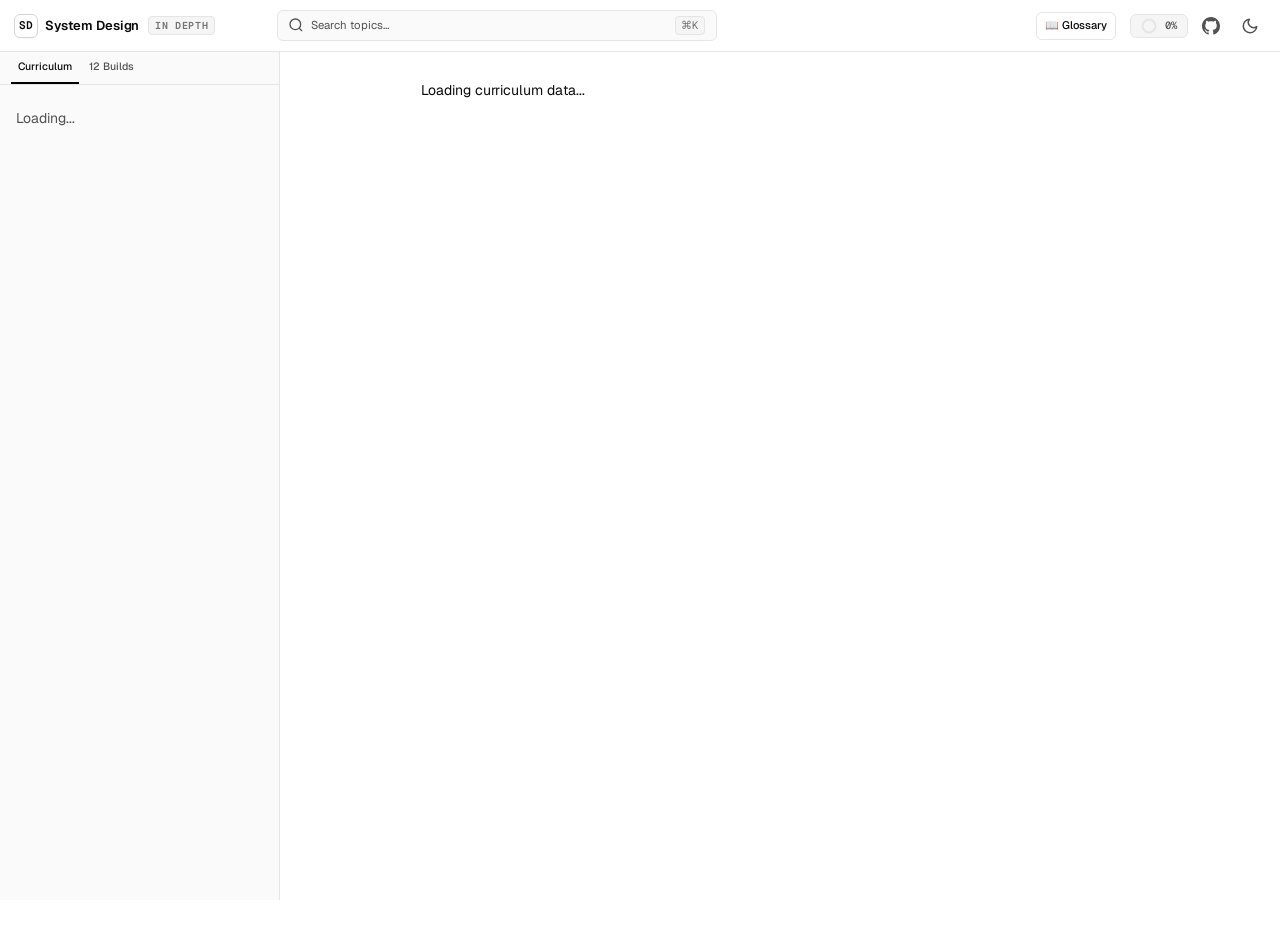
==== index.html @ 167dff1c "Overhaul course content, add inline self-checks, adopt Ved design system Content (all 200 units) - R" ====
<!DOCTYPE html>
<html lang="en" data-theme="dark">
<head>
  <meta charset="UTF-8">
  <base href="/">
  <meta name="viewport" content="width=device-width, initial-scale=1.0, viewport-fit=cover">
  <title>System Design In Depth</title>
  <meta name="description" content="Deep system design curriculum — 18 modules, 200 units, 182 architecture diagrams, 470 hand-picked video explainers, from-scratch algorithm builds for senior engineers.">
  <meta name="color-scheme" content="dark light">
  <meta name="theme-color" content="#000000">
  
  <!-- Open Graph -->
  <meta property="og:type" content="website">
  <meta property="og:title" content="System Design In Depth">
  <meta property="og:description" content="Deep system design curriculum — 18 modules, 200 units, 182 architecture diagrams, 470 hand-picked video explainers, from-scratch algorithm builds for senior engineers.">
  <meta property="og:url" content="https://systemdesign.in">
  
  <!-- Twitter Card -->
  <meta name="twitter:card" content="summary_large_image">
  <meta name="twitter:title" content="System Design In Depth">
  <meta name="twitter:description" content="Deep system design curriculum — 18 modules, 200 units, 182 architecture diagrams, 470 hand-picked video explainers, from-scratch algorithm builds for senior engineers.">
  
  <!-- Canonical -->
  <link rel="canonical" href="https://systemdesign.in">
  
  <link rel="icon" type="image/svg+xml" href="favicon.svg">

  <!-- Fonts -->
  <link rel="preconnect" href="https://fonts.googleapis.com">
  <link rel="preconnect" href="https://fonts.gstatic.com" crossorigin>
  <link href="https://fonts.googleapis.com/css2?family=Geist:wght@400;500;600&family=Geist+Mono:wght@400;500;600&display=swap" rel="stylesheet">

  <!-- Stylesheets -->
  <link rel="stylesheet" href="css/variables.css?v=544d272d9a">
  <link rel="stylesheet" href="css/layout.css?v=d51fb5dfe4">
  <link rel="stylesheet" href="css/components.css?v=e750eeee8c">
  <link rel="stylesheet" href="css/content.css?v=757b22ae99">

  <!-- Google Analytics 4 (GA4) -->
  <script async src="https://www.googletagmanager.com/gtag/js?id=G-SZ26BQZCQ7" id="ga4-gtag-script"></script>
  <script>
    window.GA_MEASUREMENT_ID = 'G-SZ26BQZCQ7';
    window.dataLayer = window.dataLayer || [];
    function gtag(){dataLayer.push(arguments);}
    gtag('js', new Date());
    gtag('config', 'G-SZ26BQZCQ7', {
      send_page_view: false // Handled dynamically on SPA route changes by js/analytics.js
    });
  </script>

  <!-- Theme initialization (prevent FOUC) -->
  <script>
    (() => {
      try {
        const stored = localStorage.getItem('sd-theme');
        const dark = stored ? stored === 'dark' : window.matchMedia('(prefers-color-scheme: dark)').matches;
        document.documentElement.setAttribute('data-theme', dark ? 'dark' : 'light');
        document.querySelector('meta[name="theme-color"]')?.setAttribute('content', dark ? '#000000' : '#ffffff');
      } catch {}
    })();
  </script>
  <script>window.ASSET_VERSION = "cee07da543";</script>
</head>
<body>
  <!-- Skip to content -->
  <a href="#main-content" class="skip-link">Skip to content</a>

  <!-- Top Bar -->
  <header class="topbar" role="banner">
    <button class="topbar__hamburger" aria-label="Toggle sidebar" id="hamburger-btn">
      <svg width="18" height="18" viewBox="0 0 24 24" fill="none" stroke="currentColor" stroke-width="2" stroke-linecap="round"><path d="M3 12h18M3 6h18M3 18h18"/></svg>
    </button>

    <a href="/" class="topbar__brand" data-nav="home">
      <span class="topbar__brand-icon">SD</span>
      <span class="topbar__brand-text">System Design</span>
      <span class="topbar__track-badge">In Depth</span>
    </a>

    <div class="topbar__search">
      <button class="topbar__search-trigger" id="search-trigger" aria-label="Search topics">
        <svg width="16" height="16" viewBox="0 0 24 24" fill="none" stroke="currentColor" stroke-width="2"><circle cx="11" cy="11" r="8"/><path d="m21 21-4.35-4.35"/></svg>
        <span>Search topics…</span>
        <span class="topbar__search-kbd">⌘K</span>
      </button>
    </div>

    <div class="topbar__actions">
      <nav class="topbar__nav" style="display:flex; gap:0.4rem; margin-right:0.5rem;">
        <a href="#/glossary" class="btn btn--sm btn--outline" style="font-size:11px; padding:4px 8px; text-decoration:none; white-space:nowrap;">📖 Glossary</a>
      </nav>

      <div class="topbar__progress-pill" id="progress-pill" title="Overall progress">
        <svg class="topbar__progress-ring" viewBox="0 0 20 20">
          <circle class="track" cx="10" cy="10" r="8"/>
          <circle class="fill" cx="10" cy="10" r="8" stroke-dasharray="50.27" stroke-dashoffset="50.27" id="progress-ring-fill"/>
        </svg>
        <span id="progress-text">0%</span>
      </div>

      <a href="https://github.com/innovatorved/system-design-in-depth" target="_blank" rel="noopener noreferrer" class="topbar__btn topbar__btn--github" id="github-repo-btn" aria-label="GitHub Repository" title="GitHub Repository" data-repo-placement="topbar">
        <svg width="18" height="18" viewBox="0 0 24 24" fill="currentColor"><path d="M12 0C5.37 0 0 5.37 0 12c0 5.31 3.435 9.795 8.205 11.385.6.105.825-.255.825-.57 0-.285-.015-1.23-.015-2.235-3.015.555-3.795-.735-4.035-1.41-.135-.345-.72-1.41-1.23-1.695-.42-.225-1.02-.78-.015-.795.945-.015 1.62.87 1.845 1.23 1.08 1.815 2.805 1.305 3.495.99.105-.78.42-1.305.765-1.605-2.67-.3-5.46-1.335-5.46-5.925 0-1.305.465-2.385 1.23-3.225-.12-.3-.54-1.53.12-3.18 0 0 1.005-.315 3.3 1.23.96-.27 1.98-.405 3-.405s2.04.135 3 .405c2.295-1.56 3.3-1.23 3.3-1.23.66 1.65.24 2.88.12 3.18.765.84 1.23 1.905 1.23 3.225 0 4.605-2.805 5.625-5.475 5.925.435.375.81 1.095.81 2.22 0 1.605-.015 2.895-.015 3.3 0 .315.225.69.825.57A12.02 12.02 0 0024 12c0-6.63-5.37-12-12-12z"/></svg>
      </a>

      <button class="topbar__btn" id="theme-toggle" aria-label="Toggle theme" title="Toggle dark/light mode">
        <svg width="18" height="18" viewBox="0 0 24 24" fill="none" stroke="currentColor" stroke-width="2" stroke-linecap="round" stroke-linejoin="round" class="icon-sun"><circle cx="12" cy="12" r="5"/><path d="M12 1v2M12 21v2M4.22 4.22l1.42 1.42M18.36 18.36l1.42 1.42M1 12h2M21 12h2M4.22 19.78l1.42-1.42M18.36 5.64l1.42-1.42"/></svg>
        <svg width="18" height="18" viewBox="0 0 24 24" fill="none" stroke="currentColor" stroke-width="2" stroke-linecap="round" stroke-linejoin="round" class="icon-moon" style="display:none"><path d="M21 12.79A9 9 0 1 1 11.21 3 7 7 0 0 0 21 12.79z"/></svg>
      </button>
    </div>
  </header>

  <!-- Sidebar -->
  <aside class="sidebar" id="sidebar" role="navigation" aria-label="Course navigation">
    <nav class="sidebar__tabs" role="tablist">
      <button class="sidebar__tab active" data-tab="curriculum" role="tab" aria-selected="true">Curriculum</button>
      <button class="sidebar__tab" data-tab="builds" role="tab" aria-selected="false">12 Builds</button>
    </nav>
    <div class="sidebar__content" id="sidebar-content"></div>
  </aside>

  <!-- Sidebar overlay (mobile) -->
  <div class="sidebar-overlay" id="sidebar-overlay"></div>

  <!-- Main Content -->
  <main class="main" id="main-content" role="main">
    <div class="main__content" id="reader"></div>
  </main>

  <!-- Search Modal -->
  <div class="search-modal" id="search-modal" role="dialog" aria-label="Search topics" aria-modal="true">
    <div class="search-modal__backdrop" id="search-backdrop"></div>
    <div class="search-modal__dialog">
      <div class="search-modal__input-wrap">
        <svg width="18" height="18" viewBox="0 0 24 24" fill="none" stroke="currentColor" stroke-width="2"><circle cx="11" cy="11" r="8"/><path d="m21 21-4.35-4.35"/></svg>
        <input class="search-modal__input" id="search-input" type="text" placeholder="Search 200 topics…" autocomplete="off" spellcheck="false">
      </div>
      <div class="search-modal__results" id="search-results"></div>
      <div class="search-modal__footer">
        <span><kbd>↑</kbd><kbd>↓</kbd> Navigate</span>
        <span><kbd>↵</kbd> Open</span>
        <span><kbd>Esc</kbd> Close</span>
      </div>
    </div>
  </div>

  <!-- Diagram Lightbox Modal -->
  <div class="diagram-lightbox" id="diagram-lightbox" role="dialog" aria-label="Architecture diagram viewer" aria-modal="true">
    <div class="diagram-lightbox__backdrop" id="diagram-lightbox-backdrop"></div>
    <div class="diagram-lightbox__dialog">
      <div class="diagram-lightbox__header">
        <div class="diagram-lightbox__title">
          <svg width="16" height="16" viewBox="0 0 24 24" fill="none" stroke="currentColor" stroke-width="2">
            <rect x="3" y="3" width="18" height="18" rx="2"/>
            <path d="M3 9h18M9 21V9"/>
          </svg>
          <span>Architecture Diagram</span>
        </div>
        <div class="diagram-lightbox__actions">
          <button class="diagram-lightbox__btn" id="diagram-zoom-out" title="Zoom Out" aria-label="Zoom out">
            <svg width="15" height="15" viewBox="0 0 24 24" fill="none" stroke="currentColor" stroke-width="2"><line x1="5" y1="12" x2="19" y2="12"/></svg>
          </button>
          <button class="diagram-lightbox__btn diagram-lightbox__btn--text" id="diagram-zoom-reset" title="Reset Zoom" aria-label="Reset zoom">
            <span id="diagram-zoom-level">100%</span>
          </button>
          <button class="diagram-lightbox__btn" id="diagram-zoom-in" title="Zoom In" aria-label="Zoom in">
            <svg width="15" height="15" viewBox="0 0 24 24" fill="none" stroke="currentColor" stroke-width="2"><line x1="12" y1="5" x2="12" y2="19"/><line x1="5" y1="12" x2="19" y2="12"/></svg>
          </button>
          <div class="diagram-lightbox__divider"></div>
          <button class="diagram-lightbox__btn diagram-lightbox__close" id="diagram-lightbox-close" title="Close (Esc)" aria-label="Close dialog">
            <svg width="16" height="16" viewBox="0 0 24 24" fill="none" stroke="currentColor" stroke-width="2"><line x1="18" y1="6" x2="6" y2="18"/><line x1="6" y1="6" x2="18" y2="18"/></svg>
          </button>
        </div>
      </div>
      <div class="diagram-lightbox__body" id="diagram-lightbox-body">
        <div class="diagram-lightbox__stage" id="diagram-lightbox-stage"></div>
      </div>
      <div class="diagram-lightbox__footer">
        <span>Click and drag to pan • Scroll to zoom • Press <kbd>Esc</kbd> to close</span>
      </div>
    </div>
  </div>

  <!-- Data Scripts -->
  <script defer src="data/curriculum.js?v=8807658cab"></script>
  <script defer src="data/implementations_code.js?v=a933588e1e"></script>
  <script defer src="data/projects.js?v=b2922fbc7b"></script>
  <script defer src="data/glossary.js?v=a336daabdb"></script>
  <script defer src="data/content/m01-foundations.js?v=61ad2f4191"></script>
  <script defer src="data/content/m02-apis-protocols.js?v=8ce8b7cfca"></script>
  <script defer src="data/content/m03-data-modeling-sql.js?v=1a2cae9e6b"></script>
  <script defer src="data/content/m04-nosql-partitioning.js?v=2dec170ef5"></script>
  <script defer src="data/content/m05-caching.js?v=091f5198c9"></script>
  <script defer src="data/content/m06-distributed-coord.js?v=cf7d9dbabf"></script>
  <script defer src="data/content/m07-storage-engines.js?v=e43a846052"></script>
  <script defer src="data/content/m08-async-streams.js?v=a2f1e014f1"></script>
  <script defer src="data/content/m09-search-retrieval.js?v=f9b1898389"></script>
  <script defer src="data/content/m10-analytics-sketches.js?v=c870973fdc"></script>
  <script defer src="data/content/m11-realtime-social.js?v=e87c177924"></script>
  <script defer src="data/content/m12-geo-matching.js?v=b468335126"></script>
  <script defer src="data/content/m13-media-cdn.js?v=ac87ceb492"></script>
  <script defer src="data/content/m14-reliability-ops.js?v=7b029fe954"></script>
  <script defer src="data/content/m15-service-designs.js?v=2d2ae83544"></script>
  <script defer src="data/content/m16-product-designs.js?v=d8b386b063"></script>
  <script defer src="data/content/m17-media-ops-designs.js?v=a3650de433"></script>
  <script defer src="data/content/m18-case-studies.js?v=0f6a54aec2"></script>

  <!-- App Scripts -->
  <script defer src="js/analytics.js?v=8f59da3454"></script>
  <script defer src="js/progress.js?v=72ff0ecc07"></script>
  <script defer src="js/search.js?v=e9ecdfcd60"></script>
  <script defer src="js/exercises.js?v=ad524429c3"></script>
  <script defer src="js/simulators.js?v=a2c92c0855"></script>
  <script defer src="js/simulators-extra.js?v=a75f70acff"></script>
  <script defer src="js/simulators-advanced.js?v=3f59fb03a7"></script>
  <script defer src="js/simulators-distributed.js?v=30d663cc4e"></script>
  <script defer src="js/renderer.js?v=880fd0ffc6"></script>
  
  <script defer src="data/questions/q01-foundations.js?v=81794753c2"></script>
  <script defer src="data/questions/q02-apis-protocols.js?v=3ae8293a0e"></script>
  <script defer src="data/questions/q03-data-modeling-sql.js?v=850e097b30"></script>
  <script defer src="data/questions/q04-nosql-partitioning.js?v=41bb27dacb"></script>
  <script defer src="data/questions/q05-caching.js?v=38cf2cc929"></script>
  <script defer src="data/questions/q06-distributed-coord.js?v=7e99e2bc80"></script>
  <script defer src="data/questions/q07-storage-engines.js?v=de2480bd0b"></script>
  <script defer src="data/questions/q08-async-streams.js?v=a17fcbf5db"></script>
  <script defer src="data/questions/q09-search-retrieval.js?v=8188f1b270"></script>
  <script defer src="data/questions/q10-analytics-sketches.js?v=fe4b7da996"></script>
  <script defer src="data/questions/q11-realtime-social.js?v=b7cc16595b"></script>
  <script defer src="data/questions/q12-geo-matching.js?v=564a085047"></script>
  <script defer src="data/questions/q13-media-cdn.js?v=514d931e44"></script>
  <script defer src="data/questions/q14-reliability-ops.js?v=a69a9ddabc"></script>
  <script defer src="data/questions/q15-service-designs.js?v=7028361a3a"></script>
  <script defer src="data/questions/q16-product-designs.js?v=31779cc0d8"></script>
  <script defer src="data/questions/q17-media-ops-designs.js?v=d3721b1ab1"></script>
  <script defer src="data/questions/q18-case-studies.js?v=3c6df68044"></script>
  <script defer src="js/quiz.js?v=1132a29a50"></script>
  
  <script defer src="js/app.js?v=42eb644f75"></script>

  <!-- Mermaid (lazy-loaded) -->
  <script>
    // Load mermaid only when needed
    window.loadMermaid = function() {
      if (window.mermaid) return Promise.resolve();
      if (window._mermaidPromise) return window._mermaidPromise;
      window._mermaidPromise = new Promise((resolve, reject) => {
        const s = document.createElement('script');
        s.src = 'https://cdn.jsdelivr.net/npm/mermaid@10/dist/mermaid.min.js';
        s.onload = () => {
          const isDark = document.documentElement.getAttribute('data-theme') === 'dark';
          mermaid.initialize({
            startOnLoad: false,
            securityLevel: 'loose',
            theme: 'base', // base honours themeVariables; 'default'/'dark' override them
            themeVariables: {
              darkMode: isDark,
              background: isDark ? '#0a0a0a' : '#ffffff',
              primaryColor: isDark ? '#171717' : '#fafafa',
              primaryTextColor: isDark ? '#ffffff' : '#0a0a0a',
              primaryBorderColor: isDark ? '#404040' : '#d4d4d4',
              lineColor: isDark ? '#737373' : '#a1a1a1',
              secondaryColor: isDark ? '#0a0a0a' : '#f5f5f5',
              tertiaryColor: isDark ? '#262626' : '#e5e5e5',
          mainBkg: isDark ? '#171717' : '#fafafa',
          nodeBorder: isDark ? '#404040' : '#d4d4d4',
          clusterBkg: isDark ? '#0a0a0a' : '#ffffff',
          clusterBorder: isDark ? '#262626' : '#e5e5e5',
          textColor: isDark ? '#e5e5e5' : '#262626',
          edgeLabelBackground: isDark ? '#0a0a0a' : '#ffffff',
          actorBkg: isDark ? '#171717' : '#fafafa',
          actorBorder: isDark ? '#404040' : '#d4d4d4',
          actorTextColor: isDark ? '#ffffff' : '#0a0a0a',
          signalColor: isDark ? '#a1a1a1' : '#525252',
          signalTextColor: isDark ? '#e5e5e5' : '#262626',
          noteBkgColor: isDark ? '#262626' : '#f5f5f5',
          noteBorderColor: isDark ? '#404040' : '#d4d4d4',
          noteTextColor: isDark ? '#e5e5e5' : '#262626',
              fontFamily: '"Geist", -apple-system, sans-serif',
              fontSize: '13px'
            }
          });
          resolve();
        };
        s.onerror = (e) => {
          window._mermaidPromise = null;
          reject(e);
        };
        document.head.appendChild(s);
      });
      return window._mermaidPromise;
    };
  </script>
</body>
</html>
---- css/variables.css ----
/* ═══════════════════════════════════════════════════════════════
   Design Tokens — Ved Gupta design system (Geist, monochrome neutrals)
   ═══════════════════════════════════════════════════════════════ */

:root {
  /* ── Typography ──────────────────────────────────────────── */
  --font-sans: "Geist", "Geist Sans", -apple-system, BlinkMacSystemFont, "Segoe UI", Roboto, "Helvetica Neue", Arial, sans-serif;
  --font-mono: "Geist Mono", ui-monospace, SFMono-Regular, "Roboto Mono", Menlo, Monaco, monospace;
  --font-heading: var(--font-sans);

  /* Font weights */
  --weight-normal: 400;
  --weight-medium: 500;
  --weight-semibold: 600;
  --weight-bold: 600; /* design system tops out at semibold */

  /* Font sizes */
  --text-xs: 0.75rem;    /* 12px */
  --text-sm: 0.8125rem;  /* 13px */
  --text-base: 0.875rem; /* 14px */
  --text-md: 0.9375rem;  /* 15px */
  --text-lg: 1.125rem;   /* 18px */
  --text-xl: 1.25rem;    /* 20px */
  --text-2xl: 1.5rem;    /* 24px */
  --text-3xl: 1.875rem;  /* 30px */
  --text-4xl: 2.25rem;   /* 36px */

  /* Line heights */
  --leading-tight: 1.2;
  --leading-snug: 1.35;
  --leading-normal: 1.5;
  --leading-relaxed: 1.65;

  /* Letter spacing */
  --tracking-tighter: -0.05em; /* headings: matches vedgupta.in (-1.2px @ 24px) */
  --tracking-tight: -0.025em;
  --tracking-normal: 0;
  --tracking-wide: 0.025em;
  --tracking-wider: 0.05em;

  /* ── Spacing ─────────────────────────────────────────────── */
  --space-1: 0.25rem;   /* 4px */
  --space-2: 0.5rem;    /* 8px */
  --space-3: 0.75rem;   /* 12px */
  --space-4: 1rem;      /* 16px */
  --space-5: 1.25rem;   /* 20px */
  --space-6: 1.5rem;    /* 24px */
  --space-8: 2rem;      /* 32px */
  --space-10: 2.5rem;   /* 40px */
  --space-12: 3rem;     /* 48px */
  --space-16: 4rem;     /* 64px */
  --space-20: 5rem;     /* 80px */

  /* ── Border Radius ───────────────────────────────────────── */
  --r-sm: 4px;
  --r-md: 6px;
  --r-lg: 8px;
  --r-xl: 12px;
  --r-2xl: 16px;
  --r-full: 999px;

  /* ── Layout ──────────────────────────────────────────────── */
  --topbar-h: 52px;
  --sidebar-w: 280px;
  --content-max: 760px;
  --reading-max: 680px;

  /* ── Transitions ─────────────────────────────────────────── */
  --dur-fast: 120ms;
  --dur-normal: 200ms;
  --dur-slow: 350ms;
  --ease-out: cubic-bezier(0, 0, 0.2, 1);
  --ease-in-out: cubic-bezier(0.4, 0, 0.2, 1);

  /* ── Shadows ─────────────────────────────────────────────── */
  --shadow-sm: 0 1px 2px rgba(0, 0, 0, 0.05);
  --shadow-md: 0 4px 12px rgba(0, 0, 0, 0.08);
  --shadow-lg: 0 8px 24px rgba(0, 0, 0, 0.12);
  --shadow-xl: 0 16px 48px rgba(0, 0, 0, 0.16);

  /* ── Z-Index Scale ───────────────────────────────────────── */
  --z-sidebar: 20;
  --z-topbar: 30;
  --z-dropdown: 40;
  --z-modal: 50;
  --z-toast: 60;
}

/* ── Dark Theme (Default) ──────────────────────────────────── */
/* Ved Gupta design system (vedgupta.in · sso.vedgupta.in · resume.vedgupta.in):
   monochrome neutral palette, pure-black canvas, white primary. */
[data-theme="dark"], :root {
  --bg: #000000;
  --bg-alt: #0a0a0a;
  --surface: #0a0a0a;
  --surface-hover: #171717;
  --surface-active: #262626;
  --sidebar-bg: #0a0a0a;
  --topbar-bg: rgba(0, 0, 0, 0.88);
  --topbar-glass: rgba(0, 0, 0, 0.8);
  --panel-glass: rgba(10, 10, 10, 0.96);

  /* Borders & Dividers */
  --border: #262626;
  --border-strong: #404040;
  --border-focus: #525252;
  --divider: #171717;

  /* Typography Palette */
  --fg: #ffffff;
  --fg-prose: #e5e5e5;
  --fg-muted: #a1a1a1;
  --fg-faint: #737373;
  --fg-inv: #000000;

  /* Primary (monochrome: white on black) */
  --accent: #ffffff;
  --accent-hover: #e5e5e5;
  --accent-muted: rgba(255, 255, 255, 0.08);
  --accent-border: rgba(255, 255, 255, 0.22);
  --accent-fg: #000000;
  --link: #54a2ff;
  --selection: #47a3f3;

  /* Status Colors (design-system chart palette) */
  --success: #05df72;
  --success-muted: rgba(5, 223, 114, 0.12);
  --warning: #ffd236;
  --warning-muted: rgba(255, 210, 54, 0.12);
  --error: #fb2c36;
  --error-muted: rgba(251, 44, 54, 0.12);
  --info: #54a2ff;
  --info-muted: rgba(84, 162, 255, 0.12);

  /* Interactive Elements */
  --chip-bg: #171717;
  --chip-border: #262626;
  --chip-fg: #a1a1a1;
  --hover-bg: #171717;
  --active-bg: #262626;
  --selected-bg: rgba(255, 255, 255, 0.06);
  --bg-card: #0a0a0a;
  --bg-hover: #171717;
  --border-subtle: #171717;

  /* Code & Syntax */
  --code-bg: #0a0a0a;
  --code-border: #262626;
  --code-fg: #f5f5f5;
  --code-inline-bg: rgba(110, 118, 129, 0.4);
  --code-inline-fg: #f47067;

  /* Callouts */
  --callout-bg: #0a0a0a;
  --callout-border: #262626;
  --callout-note: #54a2ff;
  --callout-tip: #05df72;
  --callout-warn: #ffd236;
  --callout-danger: #fb2c36;

  /* Progress */
  --progress-track: #262626;
  --progress-fill: #ffffff;

  /* Flat, hairline elevation */
  --shadow-sm: 0 0 0 1px rgba(255, 255, 255, 0.04);
  --shadow-md: 0 2px 8px rgba(0, 0, 0, 0.6), 0 0 0 1px rgba(255, 255, 255, 0.05);
  --shadow-lg: 0 8px 24px rgba(0, 0, 0, 0.7), 0 0 0 1px rgba(255, 255, 255, 0.06);
  --shadow-card: none;
  --shadow-card-hover: 0 0 0 1px rgba(255, 255, 255, 0.08);

  color-scheme: dark;
}

/* ── Light Theme ───────────────────────────────────────────── */
[data-theme="light"] {
  --bg: #ffffff;
  --bg-alt: #fafafa;
  --surface: #ffffff;
  --surface-hover: #f5f5f5;
  --surface-active: #e5e5e5;
  --sidebar-bg: #fafafa;
  --topbar-bg: rgba(255, 255, 255, 0.9);
  --topbar-glass: rgba(255, 255, 255, 0.85);
  --panel-glass: rgba(255, 255, 255, 0.97);

  --border: #e5e5e5;
  --border-strong: #d4d4d4;
  --border-focus: #a1a1a1;
  --border-subtle: #f5f5f5;
  --divider: #f5f5f5;

  --fg: #0a0a0a;
  --fg-prose: #262626;
  --fg-muted: #525252;
  --fg-faint: #737373;
  --fg-inv: #ffffff;

  --accent: #000000;
  --accent-hover: #262626;
  --accent-muted: rgba(0, 0, 0, 0.05);
  --accent-border: rgba(0, 0, 0, 0.2);
  --accent-fg: #ffffff;
  --link: #1447e6;
  --selection: #47a3f3;

  --success: #008138;
  --success-muted: rgba(0, 129, 56, 0.1);
  --warning: #b75000;
  --warning-muted: rgba(183, 80, 0, 0.1);
  --error: #e40014;
  --error-muted: rgba(228, 0, 20, 0.08);
  --info: #1447e6;
  --info-muted: rgba(20, 71, 230, 0.08);

  --chip-bg: #f5f5f5;
  --chip-border: #e5e5e5;
  --chip-fg: #404040;
  --hover-bg: #f5f5f5;
  --active-bg: #e5e5e5;
  --selected-bg: rgba(0, 0, 0, 0.04);
  --bg-card: #ffffff;
  --bg-hover: #f5f5f5;

  --code-bg: #fafafa;
  --code-border: #e5e5e5;
  --code-fg: #0a0a0a;
  --code-inline-bg: rgba(175, 184, 193, 0.2);
  --code-inline-fg: #c9463d;

  --callout-bg: #fafafa;
  --callout-border: #e5e5e5;
  --callout-note: #1447e6;
  --callout-tip: #008138;
  --callout-warn: #b75000;
  --callout-danger: #e40014;

  --progress-track: #e5e5e5;
  --progress-fill: #000000;

  --shadow-sm: 0 1px 2px rgba(0, 0, 0, 0.04);
  --shadow-md: 0 4px 12px rgba(0, 0, 0, 0.06);
  --shadow-lg: 0 8px 24px rgba(0, 0, 0, 0.08);
  --shadow-card: none;
  --shadow-card-hover: 0 0 0 1px rgba(0, 0, 0, 0.06);

  color-scheme: light;
}

::selection {
  background-color: var(--selection);
  color: #fefefe;
}

/* ── Legacy aliases ───────────────────────────────────────────
   Simulators and exercises were written against an older token set
   (css/style.css, which index.html does not load). Map those names onto
   the current tokens so they pick up borders, colours and both themes. */
:root, [data-theme="dark"], [data-theme="light"] {
  --border-color: var(--border);
  --text: var(--fg);
  --text-color: var(--fg);
  --text-muted: var(--fg-muted);
  --bg-body: var(--bg);
  --bg-surface: var(--surface);
  --bg-card-alt: var(--surface-hover);
  --bg-input: var(--bg-alt);
  --danger: var(--error);
  /* data-viz highlight: the design system's chart blue, so white labels stay readable */
  --accent-color: var(--info);
}
---- css/layout.css ----
/* ═══════════════════════════════════════════════════════════════
   Layout — App Shell, Sidebar, Topbar, Content Grid
   ═══════════════════════════════════════════════════════════════ */

/* ── Reset & Base ──────────────────────────────────────────── */
*, *::before, *::after {
  box-sizing: border-box;
  margin: 0;
  padding: 0;
}

html {
  scroll-behavior: smooth;
  font-size: 14px;
  -webkit-text-size-adjust: 100%;
  tab-size: 4;
}

body {
  font-family: var(--font-sans);
  background: var(--bg);
  color: var(--fg);
  line-height: var(--leading-normal);
  -webkit-font-smoothing: antialiased;
  text-rendering: optimizeLegibility;
  min-height: 100vh;
  overflow-x: hidden;
}

a { color: inherit; text-decoration: none; }
img, svg, video { display: block; max-width: 100%; height: auto; }
button { font: inherit; color: inherit; background: none; border: none; cursor: pointer; }
ul, ol { list-style: none; }

/* Scrollbar */
::-webkit-scrollbar { width: 5px; height: 5px; }
::-webkit-scrollbar-track { background: transparent; }
::-webkit-scrollbar-thumb { background: var(--border-strong); border-radius: var(--r-full); }
::-webkit-scrollbar-thumb:hover { background: var(--fg-faint); }

/* ── App Shell ─────────────────────────────────────────────── */
.app {
  display: flex;
  min-height: 100vh;
}

/* ── Top Bar ───────────────────────────────────────────────── */
.topbar {
  position: fixed;
  top: 0;
  left: 0;
  right: 0;
  height: var(--topbar-h);
  background: var(--topbar-glass);
  backdrop-filter: blur(16px);
  -webkit-backdrop-filter: blur(16px);
  border-bottom: 1px solid var(--border);
  display: flex;
  align-items: center;
  padding: 0 var(--space-4);
  z-index: var(--z-topbar);
  gap: var(--space-3);
}

.topbar__hamburger {
  display: none;
  width: 32px;
  height: 32px;
  border-radius: var(--r-md);
  color: var(--fg-muted);
  transition: all var(--dur-fast) var(--ease-out);
}

.topbar__hamburger:hover {
  background: var(--hover-bg);
  color: var(--fg);
}

@media (max-width: 900px) {
  .topbar__hamburger {
    display: grid;
    place-items: center;
  }
}

.topbar__brand {
  display: flex;
  align-items: center;
  gap: var(--space-2);
  font-weight: var(--weight-bold);
  font-size: var(--text-base);
  letter-spacing: var(--tracking-tight);
  color: var(--fg);
  flex-shrink: 0;
  min-width: calc(var(--sidebar-w) - var(--space-8));
  user-select: none;
}

.topbar__brand-icon {
  width: 24px;
  height: 24px;
  background: var(--surface);
  border: 1px solid var(--border-strong);
  border-radius: var(--r-md);
  display: grid;
  place-items: center;
  color: var(--fg);
  font-size: 11px;
  font-family: var(--font-mono);
  font-weight: var(--weight-bold);
  box-shadow: var(--shadow-sm);
}

.topbar__brand-text {
  font-size: 13px;
  font-weight: 600;
  letter-spacing: -0.01em;
  color: var(--fg);
}

.topbar__track-badge {
  font-family: var(--font-mono);
  font-size: 10px;
  font-weight: var(--weight-semibold);
  letter-spacing: 0.06em;
  text-transform: uppercase;
  color: var(--fg-faint);
  background: var(--chip-bg);
  border: 1px solid var(--border);
  border-radius: var(--r-sm);
  padding: 1px 6px;
  margin-left: 2px;
}

.topbar__search {
  flex: 1;
  max-width: 440px;
}

.topbar__search-trigger {
  display: flex;
  align-items: center;
  gap: var(--space-2);
  background: var(--bg-alt);
  border: 1px solid var(--border);
  border-radius: var(--r-md);
  padding: 5px var(--space-3);
  color: var(--fg-muted);
  font-size: var(--text-sm);
  width: 100%;
  cursor: pointer;
  transition: all var(--dur-fast) var(--ease-out);
}

.topbar__search-trigger:hover {
  background: var(--surface);
  border-color: var(--border-strong);
  color: var(--fg);
}

.topbar__search-kbd {
  margin-left: auto;
  font-family: var(--font-mono);
  font-size: 11px;
  color: var(--fg-faint);
  background: var(--chip-bg);
  border: 1px solid var(--border);
  border-radius: var(--r-sm);
  padding: 1px 5px;
  line-height: 1.4;
}

.topbar__actions {
  display: flex;
  align-items: center;
  gap: var(--space-2);
  margin-left: auto;
}

.topbar__btn {
  display: grid;
  place-items: center;
  width: 32px;
  height: 32px;
  border-radius: var(--r-md);
  color: var(--fg-muted);
  border: 1px solid transparent;
  transition: all var(--dur-fast) var(--ease-out);
}

.topbar__btn:hover {
  background: var(--hover-bg);
  border-color: var(--border);
  color: var(--fg);
}

.topbar__projects-btn {
  display: inline-flex;
  align-items: center;
  gap: 4px;
  height: 28px;
  padding: 0 10px;
  font-size: 12px;
  font-weight: var(--weight-medium);
  color: var(--fg);
  background: var(--surface);
  border: 1px solid var(--border);
  border-radius: var(--r-md);
  text-decoration: none;
  transition: all var(--dur-fast) var(--ease-out);
  white-space: nowrap;
}

.topbar__projects-btn:hover {
  background: var(--surface-hover);
  border-color: var(--accent);
  color: var(--accent);
}

.topbar__progress-pill {
  display: flex;
  align-items: center;
  gap: 8px;
  background: var(--chip-bg);
  border: 1px solid var(--border);
  border-radius: var(--r-md);
  padding: 3px 10px;
  font-size: var(--text-xs);
  font-family: var(--font-mono);
  color: var(--fg-muted);
  font-weight: var(--weight-medium);
}

.topbar__progress-ring {
  width: 16px;
  height: 16px;
}

.topbar__progress-ring circle {
  fill: none;
  stroke-width: 2.5;
}

.topbar__progress-ring .track { stroke: var(--progress-track); }
.topbar__progress-ring .fill {
  stroke: var(--success);
  stroke-linecap: round;
  transition: stroke-dashoffset var(--dur-slow) var(--ease-out);
  transform: rotate(-90deg);
  transform-origin: center;
}

/* ── Sidebar ───────────────────────────────────────────────── */
.sidebar {
  position: fixed;
  top: var(--topbar-h);
  left: 0;
  bottom: 0;
  width: var(--sidebar-w);
  background: var(--sidebar-bg);
  border-right: 1px solid var(--border);
  display: flex;
  flex-direction: column;
  z-index: var(--z-sidebar);
  overflow: hidden;
  transition: transform var(--dur-normal) var(--ease-out);
}

.sidebar__tabs {
  display: flex;
  gap: var(--space-1);
  border-bottom: 1px solid var(--border);
  padding: 0 var(--space-3);
  flex-shrink: 0;
}

.sidebar__tab {
  padding: var(--space-2) var(--space-2);
  font-size: var(--text-xs);
  font-weight: var(--weight-medium);
  color: var(--fg-muted);
  border-bottom: 2px solid transparent;
  transition: all var(--dur-fast) var(--ease-out);
  white-space: nowrap;
}

.sidebar__tab:hover { color: var(--fg); }

.sidebar__tab.active {
  color: var(--fg);
  border-bottom-color: var(--accent);
}

.sidebar__content {
  flex: 1;
  overflow-y: auto;
  padding: var(--space-2) 0;
}

/* Module Groups */
.module-group {
  padding: var(--space-1) 0;
}

.module-group__header {
  display: flex;
  align-items: center;
  gap: var(--space-2);
  padding: var(--space-2) var(--space-4);
  cursor: pointer;
  user-select: none;
  transition: background var(--dur-fast) var(--ease-out);
}

.module-group__header:hover {
  background: var(--hover-bg);
}

.module-group__chevron {
  width: 16px;
  height: 16px;
  color: var(--fg-faint);
  transition: transform var(--dur-fast) var(--ease-out);
  flex-shrink: 0;
}

.module-group.collapsed .module-group__chevron {
  transform: rotate(-90deg);
}

.module-group__number {
  font-family: var(--font-mono);
  font-size: 11px;
  font-weight: var(--weight-semibold);
  color: var(--fg-faint);
  min-width: 22px;
}

.module-group__title {
  font-size: var(--text-sm);
  font-weight: var(--weight-medium);
  color: var(--fg);
  flex: 1;
  min-width: 0;
  overflow: hidden;
  text-overflow: ellipsis;
  white-space: nowrap;
}

.module-group__count {
  font-size: 11px;
  color: var(--fg-faint);
  font-family: var(--font-mono);
}

.module-group__progress {
  width: 32px;
  height: 3px;
  background: var(--progress-track);
  border-radius: var(--r-full);
  overflow: hidden;
  flex-shrink: 0;
}

.module-group__progress-fill {
  height: 100%;
  background: var(--success);
  border-radius: var(--r-full);
  transition: width var(--dur-normal) var(--ease-out);
}

/* Unit Items */
.module-group__units {
  overflow: hidden;
  transition: max-height var(--dur-normal) var(--ease-out);
}

.module-group.collapsed .module-group__units {
  max-height: 0 !important;
}

.unit-item {
  display: flex;
  align-items: center;
  gap: var(--space-2);
  padding: 6px var(--space-4) 6px calc(var(--space-4) + 38px);
  font-size: var(--text-sm);
  color: var(--fg-muted);
  cursor: pointer;
  transition: all var(--dur-fast) var(--ease-out);
  position: relative;
  min-height: 32px;
}

.unit-item:hover {
  background: var(--hover-bg);
  color: var(--fg);
}

.unit-item.active {
  background: var(--surface-hover);
  color: var(--fg);
  font-weight: var(--weight-medium);
}

.unit-item.active::before {
  content: '';
  position: absolute;
  left: 0;
  top: 6px;
  bottom: 6px;
  width: 2px;
  background: var(--accent);
  border-radius: 0 var(--r-sm) var(--r-sm) 0;
}

.unit-item__status {
  width: 16px;
  height: 16px;
  flex-shrink: 0;
  display: grid;
  place-items: center;
}

.unit-item__status--completed { color: var(--success); }
.unit-item__status--active { color: var(--accent); }
.unit-item__status--pending { color: var(--fg-faint); }

.unit-item__title {
  flex: 1;
  min-width: 0;
  overflow: hidden;
  text-overflow: ellipsis;
  white-space: nowrap;
  line-height: var(--leading-snug);
}

.unit-item__kind {
  font-size: 10px;
  font-family: var(--font-mono);
  color: var(--fg-faint);
  text-transform: uppercase;
  letter-spacing: var(--tracking-wider);
  flex-shrink: 0;
}

/* ── Main Content ──────────────────────────────────────────── */
.main {
  flex: 1;
  margin-left: var(--sidebar-w);
  margin-top: var(--topbar-h);
  min-height: calc(100vh - var(--topbar-h));
  display: flex;
  flex-direction: column;
}

.main__content {
  max-width: var(--content-max);
  width: 100%;
  margin: 0 auto;
  padding: var(--space-8) var(--space-6);
  flex: 1;
}

/* ── Breadcrumbs ───────────────────────────────────────────── */
.breadcrumbs {
  display: flex;
  align-items: center;
  gap: var(--space-1);
  font-size: var(--text-xs);
  color: var(--fg-faint);
  margin-bottom: var(--space-6);
  flex-wrap: wrap;
}

.breadcrumbs a {
  color: var(--fg-muted);
  transition: color var(--dur-fast);
}

.breadcrumbs a:hover { color: var(--accent); }

.breadcrumbs__sep {
  color: var(--fg-faint);
  margin: 0 2px;
}

.breadcrumbs__current {
  color: var(--fg);
  font-weight: var(--weight-medium);
}

/* ── Lesson Navigation (Prev/Next) ─────────────────────────── */
.lesson-nav {
  display: grid;
  grid-template-columns: 1fr 1fr;
  gap: var(--space-4);
  margin-top: var(--space-12);
  padding-top: var(--space-8);
  border-top: 1px solid var(--divider);
}

.lesson-nav__link {
  display: flex;
  flex-direction: column;
  gap: var(--space-1);
  padding: var(--space-4);
  background: var(--surface);
  border: 1px solid var(--border);
  border-radius: var(--r-lg);
  transition: all var(--dur-fast) var(--ease-out);
}

.lesson-nav__link:hover {
  border-color: var(--accent);
  background: var(--surface-hover);
}

.lesson-nav__link--next {
  text-align: right;
}

.lesson-nav__label {
  font-size: var(--text-xs);
  color: var(--fg-faint);
  text-transform: uppercase;
  letter-spacing: var(--tracking-wide);
}

.lesson-nav__title {
  font-size: var(--text-base);
  font-weight: var(--weight-medium);
  color: var(--fg);
}

/* ── Mobile Overlay ────────────────────────────────────────── */
.sidebar-overlay {
  display: none;
  position: fixed;
  inset: 0;
  background: rgba(0, 0, 0, 0.5);
  z-index: calc(var(--z-sidebar) - 1);
  backdrop-filter: blur(2px);
}

/* ── Hamburger ─────────────────────────────────────────────── */
.topbar__hamburger {
  display: none;
  width: 34px;
  height: 34px;
  border-radius: var(--r-md);
  place-items: center;
  color: var(--fg-muted);
}

.topbar__hamburger:hover {
  background: var(--hover-bg);
  color: var(--fg);
}

/* ── Responsive ────────────────────────────────────────────── */
@media (max-width: 1024px) {
  .sidebar {
    transform: translateX(-100%);
  }

  .sidebar.open {
    transform: translateX(0);
  }

  .sidebar.open ~ .sidebar-overlay {
    display: block;
  }

  .main {
    margin-left: 0;
  }

  .topbar__hamburger {
    display: grid;
  }

  .topbar__brand {
    min-width: auto;
  }
}

@media (max-width: 640px) {
  .main__content {
    padding: var(--space-4) var(--space-4);
  }

  .topbar {
    padding: 0 var(--space-3);
  }

  .topbar__search {
    display: none;
  }

  .topbar__progress-pill span {
    display: none;
  }

  .lesson-nav {
    grid-template-columns: 1fr;
  }

  .breadcrumbs {
    font-size: 11px;
  }
}

/* ── Utility: Skip Link ────────────────────────────────────── */
.skip-link {
  position: absolute;
  top: -100px;
  left: var(--space-4);
  background: var(--accent);
  color: var(--accent-fg);
  padding: var(--space-2) var(--space-4);
  border-radius: var(--r-md);
  font-size: var(--text-sm);
  font-weight: var(--weight-medium);
  z-index: 100;
  transition: top var(--dur-fast);
}

.skip-link:focus {
  top: var(--space-2);
}

/* ── Companion Repo UI Elements ────────────────────────────── */
.topbar__btn--github {
  color: var(--fg-muted);
}

.topbar__btn--github:hover {
  color: var(--fg);
}

/* ── Main Page Subtle Credit ───────────────────────────────── */
.hero__credit {
  margin-top: var(--space-4);
  font-size: var(--text-xs);
  color: var(--fg-faint);
  display: inline-flex;
  align-items: center;
  gap: 6px;
  background: var(--surface);
  border: 1px solid var(--border);
  padding: 4px 12px;
  border-radius: var(--r-full);
}

.hero__credit a {
  color: var(--accent);
  text-decoration: none;
  font-weight: var(--weight-medium);
}

.hero__credit a:hover {
  text-decoration: underline;
}
---- css/components.css ----
/* ═══════════════════════════════════════════════════════════════
   Components — Cards, Buttons, Badges, Modals, Code Blocks
   ═══════════════════════════════════════════════════════════════ */

/* ── Buttons ───────────────────────────────────────────────── */
.btn {
  display: inline-flex;
  align-items: center;
  justify-content: center;
  gap: var(--space-2);
  padding: var(--space-2) var(--space-4);
  font-size: var(--text-sm);
  font-weight: var(--weight-medium);
  border-radius: var(--r-md);
  transition: all var(--dur-fast) var(--ease-out);
  white-space: nowrap;
  line-height: 1.4;
  min-height: 34px;
}

.btn--primary {
  background: var(--accent);
  color: var(--accent-fg);
}
.btn--primary:hover { background: var(--accent-hover); }

.btn--secondary {
  background: var(--surface);
  color: var(--fg);
  border: 1px solid var(--border);
}
.btn--secondary:hover {
  background: var(--surface-hover);
  border-color: var(--border-strong);
}

/* Outlined button (design system "outline" variant); also the default look for
   unmodified buttons inside simulators */
.btn--outline,
.simulator-card .btn:not(.btn--primary):not(.btn--success):not(.btn--ghost) {
  background: transparent;
  color: var(--fg);
  border: 1px solid var(--border);
}
.btn--outline:hover,
.simulator-card .btn:not(.btn--primary):not(.btn--success):not(.btn--ghost):hover {
  background: var(--surface-hover);
  border-color: var(--border-strong);
}

.btn--ghost {
  color: var(--fg-muted);
}
.btn--ghost:hover {
  background: var(--hover-bg);
  color: var(--fg);
}

.btn--success {
  background: var(--success);
  color: var(--fg-inv);
}

.btn--sm {
  padding: var(--space-1) var(--space-3);
  font-size: var(--text-xs);
  min-height: 28px;
}

.btn--lg {
  padding: var(--space-3) var(--space-6);
  font-size: var(--text-base);
  min-height: 42px;
}

.btn--icon {
  width: 34px;
  height: 34px;
  padding: 0;
}

/* ── Badges & Tags ─────────────────────────────────────────── */
.badge {
  display: inline-flex;
  align-items: center;
  gap: 4px;
  padding: 2px 8px;
  font-size: 11px;
  font-weight: var(--weight-medium);
  border-radius: var(--r-sm);
  line-height: 1.5;
}

.badge--accent {
  background: var(--accent-muted);
  color: var(--accent);
}

.badge--success {
  background: var(--success-muted);
  color: var(--success);
}

.badge--warning {
  background: var(--warning-muted);
  color: var(--warning);
}

.badge--muted {
  background: var(--chip-bg);
  color: var(--chip-fg);
}

.badge--outline {
  background: transparent;
  border: 1px solid var(--border);
  color: var(--fg-muted);
}

.tag {
  display: inline-flex;
  align-items: center;
  padding: 2px 8px;
  font-size: 11px;
  font-weight: var(--weight-medium);
  font-family: var(--font-mono);
  background: var(--chip-bg);
  color: var(--chip-fg);
  border-radius: var(--r-sm);
  letter-spacing: var(--tracking-wide);
}

/* ── Cards ─────────────────────────────────────────────────── */
.card {
  background: var(--surface);
  border: 1px solid var(--border);
  border-radius: var(--r-lg);
  padding: var(--space-5);
  transition: all var(--dur-fast) var(--ease-out);
}

.card:hover {
  border-color: var(--border-strong);
}

.card--interactive:hover {
  background: var(--surface-hover);
  transform: translateY(-1px);
  box-shadow: var(--shadow-md);
}

.card--flat {
  background: transparent;
  border: none;
  padding: 0;
}

/* Module Cards (Course Overview) */
.module-card {
  background: var(--surface);
  border: 1px solid var(--border);
  border-radius: var(--r-md);
  padding: var(--space-4) var(--space-5);
  cursor: pointer;
  transition: all var(--dur-fast) var(--ease-out);
  display: flex;
  flex-direction: column;
  gap: var(--space-3);
  box-shadow: var(--shadow-card);
}

.module-card:hover {
  border-color: var(--border-strong);
  background: var(--surface-hover);
  box-shadow: var(--shadow-card-hover);
}

.module-card__header {
  display: flex;
  align-items: flex-start;
  gap: var(--space-3);
}

.module-card__number {
  font-family: var(--font-mono);
  font-size: var(--text-2xl);
  font-weight: var(--weight-bold);
  color: var(--fg-faint);
  letter-spacing: var(--tracking-tight);
  line-height: 1;
  min-width: 36px;
}

.module-card__info {
  flex: 1;
  min-width: 0;
}

.module-card__title {
  font-size: var(--text-md);
  font-weight: var(--weight-semibold);
  color: var(--fg);
  line-height: var(--leading-snug);
  margin-bottom: var(--space-1);
}

.module-card__meta {
  font-size: var(--text-xs);
  color: var(--fg-muted);
  display: flex;
  align-items: center;
  gap: var(--space-2);
}

.module-card__summary {
  font-size: var(--text-sm);
  color: var(--fg-muted);
  line-height: var(--leading-relaxed);
  display: -webkit-box;
  -webkit-line-clamp: 2;
  -webkit-box-orient: vertical;
  overflow: hidden;
}

.module-card__progress {
  height: 3px;
  background: var(--progress-track);
  border-radius: var(--r-full);
  overflow: hidden;
  margin-top: auto;
}

.module-card__progress-fill {
  height: 100%;
  background: var(--success);
  border-radius: var(--r-full);
  transition: width var(--dur-normal) var(--ease-out);
}

/* ── Stats Row ─────────────────────────────────────────────── */
.stats-row {
  display: flex;
  flex-wrap: wrap;
  gap: var(--space-4);
}

.stat {
  display: flex;
  flex-direction: column;
  gap: 2px;
}

.stat__value {
  font-size: var(--text-2xl);
  font-weight: var(--weight-bold);
  color: var(--fg);
  font-family: var(--font-mono);
  letter-spacing: var(--tracking-tight);
}

.stat__label {
  font-size: var(--text-xs);
  color: var(--fg-muted);
  text-transform: uppercase;
  letter-spacing: var(--tracking-wide);
}

/* ── Search Modal ──────────────────────────────────────────── */
.search-modal {
  display: none;
  position: fixed;
  inset: 0;
  z-index: var(--z-modal);
  justify-content: center;
  padding-top: 15vh;
}

.search-modal.open {
  display: flex;
}

.search-modal__backdrop {
  position: absolute;
  inset: 0;
  background: rgba(0, 0, 0, 0.5);
  backdrop-filter: blur(4px);
}

.search-modal__dialog {
  position: relative;
  width: min(560px, 90vw);
  max-height: 420px;
  background: var(--surface);
  border: 1px solid var(--border);
  border-radius: var(--r-xl);
  box-shadow: var(--shadow-xl);
  display: flex;
  flex-direction: column;
  overflow: hidden;
}

.search-modal__input-wrap {
  display: flex;
  align-items: center;
  gap: var(--space-3);
  padding: var(--space-4);
  border-bottom: 1px solid var(--border);
}

.search-modal__input-wrap svg {
  width: 18px;
  height: 18px;
  color: var(--fg-faint);
  flex-shrink: 0;
}

.search-modal__input {
  flex: 1;
  background: none;
  border: none;
  outline: none;
  font-size: var(--text-md);
  color: var(--fg);
  font-family: var(--font-sans);
}

.search-modal__input::placeholder {
  color: var(--fg-faint);
}

.search-modal__results {
  flex: 1;
  overflow-y: auto;
  padding: var(--space-2);
}

.search-modal__empty {
  padding: var(--space-8);
  text-align: center;
  color: var(--fg-faint);
  font-size: var(--text-sm);
}

.search-result {
  display: flex;
  align-items: center;
  gap: var(--space-3);
  padding: var(--space-2) var(--space-3);
  border-radius: var(--r-md);
  cursor: pointer;
  transition: background var(--dur-fast);
}

.search-result:hover, .search-result.focused {
  background: var(--hover-bg);
}

.search-result__icon {
  width: 20px;
  height: 20px;
  color: var(--fg-faint);
  flex-shrink: 0;
}

.search-result__info {
  flex: 1;
  min-width: 0;
}

.search-result__title {
  font-size: var(--text-sm);
  font-weight: var(--weight-medium);
  color: var(--fg);
  overflow: hidden;
  text-overflow: ellipsis;
  white-space: nowrap;
}

.search-result__title mark {
  background: var(--accent-muted);
  color: var(--accent);
  border-radius: 2px;
  padding: 0 1px;
}

.search-result__module {
  font-size: 11px;
  color: var(--fg-faint);
}

.search-result__kind {
  font-size: 10px;
  font-family: var(--font-mono);
  color: var(--fg-faint);
  text-transform: uppercase;
  letter-spacing: var(--tracking-wider);
  flex-shrink: 0;
}

.search-modal__footer {
  display: flex;
  align-items: center;
  gap: var(--space-4);
  padding: var(--space-2) var(--space-4);
  border-top: 1px solid var(--border);
  font-size: 11px;
  color: var(--fg-faint);
}

.search-modal__footer kbd {
  font-family: var(--font-mono);
  font-size: 10px;
  background: var(--chip-bg);
  border: 1px solid var(--border);
  border-radius: 3px;
  padding: 1px 4px;
}

/* ── Code Block ────────────────────────────────────────────── */
.code-block {
  background: var(--code-bg);
  border: 1px solid var(--code-border);
  border-radius: var(--r-lg);
  overflow: hidden;
  margin: var(--space-4) 0;
}

.code-block__header {
  display: flex;
  align-items: center;
  justify-content: space-between;
  padding: var(--space-2) var(--space-3);
  border-bottom: 1px solid var(--code-border);
  background: var(--chip-bg);
}

.code-block__lang {
  font-family: var(--font-mono);
  font-size: 11px;
  color: var(--fg-faint);
  text-transform: uppercase;
  letter-spacing: var(--tracking-wide);
}

.code-block__copy {
  font-size: 11px;
  color: var(--fg-muted);
  display: flex;
  align-items: center;
  gap: 4px;
  padding: 2px 8px;
  border-radius: var(--r-sm);
  transition: all var(--dur-fast);
}

.code-block__copy:hover {
  background: var(--hover-bg);
  color: var(--fg);
}

.code-block pre {
  padding: var(--space-4);
  overflow-x: auto;
  font-family: var(--font-mono);
  font-size: var(--text-sm);
  line-height: 1.6;
  color: var(--code-fg);
  margin: 0;
}

.code-block code {
  font-family: inherit;
  font-size: inherit;
}

/* ── Video Embed ───────────────────────────────────────────── */
.video-embed {
  position: relative;
  width: 100%;
  aspect-ratio: 16 / 9;
  background: var(--code-bg);
  border-radius: var(--r-lg);
  overflow: hidden;
  margin: var(--space-4) 0;
  border: 1px solid var(--border);
}

.video-embed iframe {
  position: absolute;
  inset: 0;
  width: 100%;
  height: 100%;
  border: 0;
}

.video-embed__placeholder {
  position: absolute;
  inset: 0;
  display: grid;
  place-items: center;
  cursor: pointer;
  background: var(--code-bg);
  transition: all var(--dur-fast);
}

.video-embed__placeholder:hover {
  background: var(--surface-hover);
}

.video-embed__placeholder img {
  position: absolute;
  inset: 0;
  width: 100%;
  height: 100%;
  object-fit: cover;
  opacity: 0.7;
  transition: opacity var(--dur-fast);
}

.video-embed__placeholder:hover img {
  opacity: 0.85;
}

.video-embed__play-btn {
  position: relative;
  z-index: 1;
  width: 64px;
  height: 64px;
  background: rgba(0, 0, 0, 0.7);
  border-radius: 50%;
  display: grid;
  place-items: center;
  transition: all var(--dur-fast);
}

.video-embed__placeholder:hover .video-embed__play-btn {
  background: var(--error);
  transform: scale(1.05);
}

.video-embed__play-btn svg {
  width: 24px;
  height: 24px;
  color: white;
  margin-left: 3px;
}

.video-embed__info {
  display: flex;
  align-items: center;
  gap: var(--space-2);
  margin-top: var(--space-2);
  padding: var(--space-2) 0;
}

.video-embed__channel {
  font-size: var(--text-xs);
  color: var(--fg-muted);
}

.video-embed__title {
  font-size: var(--text-xs);
  color: var(--fg-faint);
  flex: 1;
  overflow: hidden;
  text-overflow: ellipsis;
  white-space: nowrap;
}

.video-embed__why {
  font-size: var(--text-xs);
  color: var(--fg-muted);
  margin: 0 0 var(--space-3);
}

/* ── Supplementary Videos ──────────────────────────────────── */
.video-more {
  margin: var(--space-3) 0 var(--space-5);
}

.video-more__heading {
  font-size: var(--text-xs);
  text-transform: uppercase;
  letter-spacing: 0.06em;
  color: var(--fg-muted);
  margin: 0 0 var(--space-2);
}

.video-more__list {
  display: grid;
  grid-template-columns: repeat(auto-fill, minmax(280px, 1fr));
  gap: var(--space-3);
}

.video-more__card {
  display: flex;
  gap: var(--space-3);
  padding: var(--space-2);
  border: 1px solid var(--border);
  border-radius: var(--r-md);
  text-decoration: none;
  color: inherit;
  transition: background var(--dur-fast), border-color var(--dur-fast);
}

.video-more__card:hover {
  background: var(--surface-hover);
  border-color: var(--accent-border);
}

.video-more__thumb {
  position: relative;
  flex: 0 0 120px;
  aspect-ratio: 16 / 9;
  border-radius: var(--r-sm, 4px);
  overflow: hidden;
  background: var(--code-bg);
}

.video-more__thumb img {
  width: 100%;
  height: 100%;
  object-fit: cover;
}

.video-more__len {
  position: absolute;
  right: 4px;
  bottom: 4px;
  font-size: 10px;
  padding: 1px 4px;
  border-radius: 3px;
  background: rgba(0, 0, 0, 0.8);
  color: #fff;
}

.video-more__meta {
  display: flex;
  flex-direction: column;
  gap: 2px;
  min-width: 0;
}

.video-more__role {
  font-size: 10px;
  font-weight: 600;
  text-transform: uppercase;
  letter-spacing: 0.05em;
  color: var(--accent);
}

.video-more__title {
  font-size: var(--text-sm);
  line-height: 1.3;
  display: -webkit-box;
  -webkit-line-clamp: 2;
  -webkit-box-orient: vertical;
  overflow: hidden;
}

.video-more__channel,
.video-more__why {
  font-size: var(--text-xs);
  color: var(--fg-faint);
}

.video-more__why {
  display: -webkit-box;
  -webkit-line-clamp: 2;
  -webkit-box-orient: vertical;
  overflow: hidden;
}

/* ── Intuition Primer ──────────────────────────────────────── */
/* Bordered info card, as on resume.vedgupta.in (surface + hairline border + 6px radius) */
.intuition {
  background: var(--surface);
  border: 1px solid var(--border);
  border-radius: var(--r-md);
  padding: var(--space-4) var(--space-5);
  margin: var(--space-4) 0 var(--space-6);
}

.intuition__title {
  display: flex;
  align-items: center;
  gap: var(--space-2);
  font-size: var(--text-sm);
  font-weight: var(--weight-semibold);
  color: var(--fg);
  margin: 0 0 var(--space-3);
}

.intuition__body {
  color: var(--fg-prose);
  line-height: var(--leading-relaxed);
}

.intuition__body p {
  margin: 0 0 var(--space-3);
}

.intuition__body ul {
  list-style: disc;
  margin: var(--space-2) 0 0;
  padding-left: var(--space-5);
}

.intuition__body li {
  margin: var(--space-1) 0;
}

.intuition__body li::marker {
  color: var(--fg-faint);
}

/* ── Callout Boxes ─────────────────────────────────────────── */
.callout {
  border-left: 3px solid var(--callout-border);
  background: var(--callout-bg);
  border-radius: 0 var(--r-md) var(--r-md) 0;
  padding: var(--space-3) var(--space-4);
  margin: var(--space-4) 0;
}

.callout--note { border-left-color: var(--callout-note); }
.callout--tip { border-left-color: var(--callout-tip); }
.callout--warn { border-left-color: var(--callout-warn); }
.callout--danger { border-left-color: var(--callout-danger); }

.callout__title {
  font-size: var(--text-sm);
  font-weight: var(--weight-semibold);
  margin-bottom: var(--space-1);
  display: flex;
  align-items: center;
  gap: var(--space-2);
}

.callout--note .callout__title { color: var(--callout-note); }
.callout--tip .callout__title { color: var(--callout-tip); }
.callout--warn .callout__title { color: var(--callout-warn); }
.callout--danger .callout__title { color: var(--callout-danger); }

.callout p {
  font-size: var(--text-sm);
  color: var(--fg-muted);
  line-height: var(--leading-relaxed);
}

/* ── Key Takeaways ─────────────────────────────────────────── */
.takeaways {
  background: var(--surface);
  border: 1px solid var(--border-strong);
  border-radius: var(--r-md);
  padding: var(--space-5);
  margin: var(--space-8) 0;
  box-shadow: var(--shadow-card);
}

.takeaways__title {
  font-size: 11px;
  font-family: var(--font-mono);
  font-weight: var(--weight-semibold);
  color: var(--fg-faint);
  text-transform: uppercase;
  letter-spacing: 0.08em;
  margin-bottom: var(--space-3);
  padding-bottom: var(--space-2);
  border-bottom: 1px solid var(--divider);
}

.takeaways__list {
  display: flex;
  flex-direction: column;
  gap: var(--space-2);
}

.takeaways__item {
  display: flex;
  align-items: flex-start;
  gap: var(--space-3);
  font-size: var(--text-sm);
  color: var(--fg-prose);
  line-height: 1.6;
}

.takeaways__item::before {
  content: '—';
  color: var(--accent);
  font-family: var(--font-mono);
  font-weight: var(--weight-bold);
  flex-shrink: 0;
  margin-top: 1px;
}

/* ── Further Reading ───────────────────────────────────────── */
.further-reading {
  background: var(--bg-alt);
  border: 1px solid var(--border);
  border-radius: var(--r-md);
  padding: var(--space-5);
  margin: var(--space-8) 0;
}

.further-reading__title {
  font-size: 11px;
  font-family: var(--font-mono);
  font-weight: var(--weight-semibold);
  color: var(--fg-faint);
  text-transform: uppercase;
  letter-spacing: 0.08em;
  margin-bottom: var(--space-3);
  padding-bottom: var(--space-2);
  border-bottom: 1px solid var(--divider);
}

.further-reading__list {
  display: flex;
  flex-direction: column;
  gap: var(--space-2);
}

.further-reading__link {
  display: flex;
  align-items: center;
  gap: var(--space-2);
  font-size: var(--text-sm);
  color: var(--fg-muted);
  transition: all var(--dur-fast);
}

.further-reading__link:hover {
  color: var(--accent);
}

.further-reading__link:hover {
  opacity: 0.8;
}

.further-reading__link svg {
  width: 14px;
  height: 14px;
  flex-shrink: 0;
}

/* ── Completion Toggle ─────────────────────────────────────── */
.completion-toggle {
  display: inline-flex;
  align-items: center;
  gap: var(--space-2);
  padding: var(--space-2) var(--space-4);
  border: 1px solid var(--border);
  border-radius: var(--r-md);
  font-size: var(--text-sm);
  font-weight: var(--weight-medium);
  color: var(--fg-muted);
  transition: all var(--dur-fast) var(--ease-out);
  cursor: pointer;
}

.completion-toggle:hover {
  border-color: var(--success);
  color: var(--success);
}

.completion-toggle.completed {
  background: var(--success-muted);
  border-color: var(--success);
  color: var(--success);
}

/* ── Sandbox ───────────────────────────────────────────────── */
.sandbox {
  background: var(--surface);
  border: 1px solid var(--border);
  border-radius: var(--r-lg);
  overflow: hidden;
}

.sandbox__header {
  display: flex;
  align-items: center;
  justify-content: space-between;
  padding: var(--space-3) var(--space-4);
  border-bottom: 1px solid var(--border);
  background: var(--chip-bg);
}

.sandbox__title {
  font-size: var(--text-sm);
  font-weight: var(--weight-semibold);
  display: flex;
  align-items: center;
  gap: var(--space-2);
}

.sandbox__code {
  padding: var(--space-4);
  overflow-x: auto;
}

.sandbox__code pre {
  font-family: var(--font-mono);
  font-size: var(--text-sm);
  line-height: 1.6;
  color: var(--code-fg);
  white-space: pre;
  margin: 0;
}

.sandbox__output {
  border-top: 1px solid var(--border);
  padding: var(--space-3) var(--space-4);
  background: var(--bg-alt);
  font-family: var(--font-mono);
  font-size: var(--text-xs);
  color: var(--success);
  max-height: 200px;
  overflow-y: auto;
  white-space: pre-wrap;
}

/* ── Part Header ───────────────────────────────────────────── */
.part-header {
  margin-top: var(--space-10);
  margin-bottom: var(--space-5);
  padding-bottom: var(--space-3);
  border-bottom: 1px solid var(--divider);
}

.part-header__label {
  font-size: 11px;
  font-family: var(--font-mono);
  font-weight: var(--weight-semibold);
  color: var(--fg-faint);
  text-transform: uppercase;
  letter-spacing: 0.08em;
  margin-bottom: var(--space-1);
}

.part-header__title {
  font-size: 20px;
  font-weight: var(--weight-bold);
  color: var(--fg);
  letter-spacing: -0.02em;
  line-height: var(--leading-snug);
  margin-bottom: var(--space-1);
}

.part-header__summary {
  font-size: 13px;
  color: var(--fg-muted);
  line-height: var(--leading-normal);
  max-width: 680px;
}

/* ── Module Grid ───────────────────────────────────────────── */
.module-grid {
  display: grid;
  grid-template-columns: repeat(auto-fill, minmax(320px, 1fr));
  gap: var(--space-4);
}

@media (max-width: 640px) {
  .module-grid {
    grid-template-columns: 1fr;
  }
}

/* ── Interactive Visual Simulators ──────────────────────────── */
.simulator-card {
  background: var(--surface);
  border: 1px solid var(--border-strong);
  border-radius: var(--r-lg);
  padding: var(--space-6);
  margin: var(--space-8) 0;
  box-shadow: var(--shadow-card);
  position: relative;
}

.simulator-card__header {
  display: flex;
  align-items: center;
  justify-content: space-between;
  margin-bottom: var(--space-4);
  padding-bottom: var(--space-3);
  border-bottom: 1px solid var(--divider);
  flex-wrap: wrap;
  gap: var(--space-2);
}

.simulator-card__title {
  font-size: var(--text-base);
  font-weight: var(--weight-semibold);
  color: var(--fg);
  display: flex;
  align-items: center;
  gap: var(--space-2);
  letter-spacing: var(--tracking-tight);
}

.simulator-card__description {
  font-size: var(--text-sm);
  color: var(--fg-muted);
  margin-bottom: var(--space-4);
}

.simulator-card__controls {
  display: flex;
  align-items: center;
  gap: var(--space-3);
  margin-bottom: var(--space-4);
  flex-wrap: wrap;
}

.simulator-card__grid {
  display: grid;
  grid-template-columns: repeat(auto-fit, minmax(200px, 1fr));
  gap: var(--space-4);
  margin-bottom: var(--space-4);
}

.simulator-card__label {
  font-size: 11px;
  font-family: var(--font-mono);
  color: var(--fg-faint);
  display: block;
  margin-bottom: 4px;
}

.simulator-card__input {
  width: 100%;
  padding: 6px 10px;
  background: var(--bg);
  border: 1px solid var(--border);
  border-radius: var(--r-md);
  color: var(--fg);
  font-family: var(--font-mono);
}

.simulator-card__input:focus {
  outline: none;
  border-color: var(--accent);
}

.simulator-card__status {
  font-size: var(--text-xs);
  font-family: var(--font-mono);
  color: var(--accent);
}

.simulator-card__ring {
  width: 240px;
  height: 240px;
  margin: 0 auto;
  position: relative;
  background: var(--bg);
  border: 2px dashed var(--border);
  border-radius: 50%;
  display: grid;
  place-items: center;
}

.simulator-card__ring-label {
  position: absolute;
  font-size: 10px;
  color: var(--fg-faint);
}

.simulator-card__ring-center {
  text-align: center;
  font-size: 11px;
  font-family: var(--font-mono);
  color: var(--fg-muted);
}

.simulator-card__log {
  background: var(--bg-alt);
  border: 1px solid var(--border);
  border-radius: var(--r-md);
  padding: var(--space-4);
  font-family: var(--font-mono);
  font-size: var(--text-xs);
  max-height: 220px;
  overflow-y: auto;
}

.simulator-card__log-header {
  color: var(--fg-faint);
  margin-bottom: 4px;
}

.simulator-card__progress {
  height: 8px;
  background: var(--progress-track);
  border-radius: var(--r-full);
  overflow: hidden;
  margin-bottom: var(--space-3);
}

.simulator-card__progress-fill {
  height: 100%;
  background: var(--success);
  transition: width 0.2s, background 0.2s;
}

.simulator-card__progress-text {
  display: flex;
  justify-content: space-between;
  font-size: 11px;
  font-family: var(--font-mono);
  color: var(--fg-faint);
  margin-bottom: 6px;
}

/* ── Interactive Practice & Exercises ──────────────────────── */
.exercise-box {
  background: var(--surface);
  border: 1px solid var(--border-strong);
  border-radius: var(--r-lg);
  padding: var(--space-6);
  margin: var(--space-8) 0;
  box-shadow: var(--shadow-card);
  position: relative;
}

.exercise-box__header {
  display: flex;
  align-items: center;
  justify-content: space-between;
  margin-bottom: var(--space-4);
  padding-bottom: var(--space-3);
  border-bottom: 1px solid var(--divider);
  flex-wrap: wrap;
  gap: var(--space-2);
}

.exercise-box__title {
  font-size: var(--text-base);
  font-weight: var(--weight-bold);
  color: var(--fg);
  display: flex;
  align-items: center;
  gap: var(--space-2);
}

.exercise-box__difficulty {
  font-size: 11px;
  font-family: var(--font-mono);
  font-weight: var(--weight-semibold);
  padding: 2px 8px;
  border-radius: var(--r-full);
  background: var(--chip-bg);
  color: var(--chip-fg);
  border: 1px solid var(--border);
}

.exercise-box__prompt {
  font-size: var(--text-sm);
  color: var(--fg);
  line-height: var(--leading-relaxed);
  margin-bottom: var(--space-4);
}

.exercise-box__scenario {
  background: var(--bg-alt);
  border: 1px solid var(--border);
  border-radius: var(--r-md);
  padding: var(--space-3) var(--space-4);
  font-size: var(--text-sm);
  color: var(--fg-muted);
  line-height: var(--leading-normal);
  margin-bottom: var(--space-4);
}

.exercise-options {
  display: flex;
  flex-direction: column;
  gap: var(--space-2);
  margin-bottom: var(--space-4);
}

.exercise-option {
  display: flex;
  align-items: flex-start;
  gap: var(--space-3);
  padding: 10px 14px;
  background: var(--bg-alt);
  border: 1px solid var(--border);
  border-radius: var(--r-md);
  cursor: pointer;
  transition: all var(--dur-fast) var(--ease-out);
  font-size: var(--text-sm);
  color: var(--fg-prose);
  line-height: 1.45;
  user-select: none;
}

.exercise-option:hover {
  border-color: var(--border-strong);
  background: var(--surface-hover);
  color: var(--fg);
}

.exercise-option.selected {
  border-color: var(--border-focus);
  background: var(--surface-active);
  color: var(--fg);
}

.exercise-option.correct {
  border-color: var(--success);
  background: var(--success-muted);
  color: var(--fg);
}

.exercise-option.incorrect {
  border-color: var(--error);
  background: var(--error-muted);
  color: var(--fg);
}

.exercise-option__bullet {
  font-family: var(--font-mono);
  font-size: 11px;
  font-weight: var(--weight-semibold);
  min-width: 22px;
  height: 22px;
  border-radius: var(--r-sm);
  background: var(--chip-bg);
  border: 1px solid var(--border);
  color: var(--fg-muted);
  display: grid;
  place-items: center;
  margin-top: 1px;
  flex-shrink: 0;
}

.exercise-feedback {
  display: none;
  padding: var(--space-4);
  border-radius: var(--r-md);
  margin-top: var(--space-3);
  font-size: var(--text-sm);
  line-height: var(--leading-relaxed);
  animation: fadeIn 0.2s var(--ease-out);
}

@keyframes fadeIn {
  from { opacity: 0; transform: translateY(-4px); }
  to { opacity: 1; transform: translateY(0); }
}

.exercise-feedback.show {
  display: block;
}

.exercise-feedback.success {
  background: var(--success-muted);
  border: 1px solid var(--success);
  color: var(--fg);
}

.exercise-feedback.error {
  background: var(--error-muted);
  border: 1px solid var(--error);
  color: var(--fg);
}

.exercise-feedback strong {
  display: block;
  margin-bottom: 4px;
}

.exercise-calc {
  display: grid;
  grid-template-columns: 1fr 1fr;
  gap: var(--space-4);
  margin: var(--space-3) 0;
}

.exercise-calc__item {
  background: var(--bg);
  border: 1px solid var(--border);
  border-radius: var(--r-md);
  padding: var(--space-3);
}

.exercise-calc__label {
  font-size: 11px;
  font-family: var(--font-mono);
  color: var(--fg-faint);
  text-transform: uppercase;
}

.exercise-calc__val {
  font-size: var(--text-lg);
  font-weight: var(--weight-bold);
  font-family: var(--font-mono);
  color: var(--accent);
  margin-top: 2px;
}

/* ═══════════════════════════════════════════════════════════════
   Lesson Audio Player Component (Minimal Dark Coursera-Style)
   ═══════════════════════════════════════════════════════════════ */

.audio-player {
  display: flex;
  align-items: center;
  gap: var(--space-3);
  background: var(--bg-alt);
  border: 1px solid var(--border);
  border-radius: var(--r-md);
  padding: 6px 14px 6px 6px;
  margin-bottom: var(--space-6);
  box-shadow: var(--shadow-sm);
  transition: border-color var(--dur-fast) var(--ease-out), background-color var(--dur-fast) var(--ease-out);
}

.audio-player:hover {
  border-color: var(--border-strong);
}

.audio-player__play-btn {
  width: 34px;
  height: 34px;
  min-width: 34px;
  border-radius: var(--r-full);
  background: var(--accent);
  color: var(--accent-fg, #fff);
  border: none;
  cursor: pointer;
  display: flex;
  align-items: center;
  justify-content: center;
  transition: transform var(--dur-fast) var(--ease-out), background-color var(--dur-fast) var(--ease-out);
}

.audio-player__play-btn:hover {
  transform: scale(1.05);
  background: var(--accent-hover);
}

.audio-player__play-btn:active {
  transform: scale(0.95);
}

.audio-player__time {
  font-family: var(--font-mono);
  font-size: var(--text-xs);
  color: var(--fg-muted);
  white-space: nowrap;
  user-select: none;
}

.audio-player__track {
  flex: 1;
  min-width: 80px;
  height: 5px;
  background: var(--bg-card);
  border: 1px solid var(--border-subtle, var(--border));
  border-radius: var(--r-full);
  cursor: pointer;
  position: relative;
  overflow: hidden;
  transition: height var(--dur-fast) var(--ease-out);
}

.audio-player__track:hover {
  height: 7px;
}

.audio-player__progress {
  height: 100%;
  background: var(--accent);
  border-radius: var(--r-full);
  width: 0%;
  transition: width 0.1s linear;
}

.audio-player__speed-btn {
  font-family: var(--font-mono);
  font-size: 11px;
  font-weight: var(--weight-medium);
  padding: 3px 9px;
  border-radius: var(--r-md);
  border: 1px solid var(--border);
  background: var(--bg-card);
  color: var(--fg-muted);
  cursor: pointer;
  white-space: nowrap;
  transition: all var(--dur-fast) var(--ease-out);
}

.audio-player__speed-btn:hover {
  color: var(--fg);
  border-color: var(--border-strong);
  background: var(--bg-hover);
}

@media (max-width: 640px) {
  .audio-player {
    border-radius: var(--r-lg);
    padding: 8px 10px;
    gap: var(--space-2);
  }
  .audio-player__time {
    font-size: 11px;
  }
}

/* ═══════════════════════════════════════════════════════════════
   Mermaid Diagram Lightbox & Zoom
   ═══════════════════════════════════════════════════════════════ */

.mermaid-expand-btn {
  position: absolute;
  top: 10px;
  right: 10px;
  z-index: 5;
  display: inline-flex;
  align-items: center;
  gap: 5px;
  padding: 4px 9px;
  font-size: 11px;
  font-family: var(--font-mono);
  font-weight: var(--weight-medium);
  background: var(--bg-alt);
  color: var(--fg-muted);
  border: 1px solid var(--border);
  border-radius: var(--r-md);
  cursor: pointer;
  box-shadow: var(--shadow-sm);
  transition: all var(--dur-fast) var(--ease-out);
  opacity: 0.85;
}

.prose .mermaid:hover .mermaid-expand-btn,
.mermaid-expand-btn:hover {
  opacity: 1;
  color: var(--fg);
  border-color: var(--border-strong);
  background: var(--bg-card);
}

.diagram-lightbox {
  display: none;
  position: fixed;
  inset: 0;
  z-index: 100;
  align-items: center;
  justify-content: center;
  padding: var(--space-4);
  animation: diagramFadeIn 0.15s ease-out;
}

@keyframes diagramFadeIn {
  from { opacity: 0; }
  to { opacity: 1; }
}

.diagram-lightbox.open {
  display: flex;
}

.diagram-lightbox__backdrop {
  position: absolute;
  inset: 0;
  background: rgba(0, 0, 0, 0.78);
  backdrop-filter: blur(8px);
  -webkit-backdrop-filter: blur(8px);
}

.diagram-lightbox__dialog {
  position: relative;
  z-index: 1;
  width: 95vw;
  max-width: 1200px;
  height: 88vh;
  background: var(--bg-card);
  border: 1px solid var(--border-strong);
  border-radius: var(--r-xl);
  box-shadow: 0 25px 50px -12px rgba(0, 0, 0, 0.6);
  display: flex;
  flex-direction: column;
  overflow: hidden;
}

.diagram-lightbox__header {
  display: flex;
  align-items: center;
  justify-content: space-between;
  padding: var(--space-3) var(--space-5);
  border-bottom: 1px solid var(--border);
  background: var(--bg-alt);
}

.diagram-lightbox__title {
  display: flex;
  align-items: center;
  gap: var(--space-2);
  font-size: var(--text-sm);
  font-weight: var(--weight-semibold);
  color: var(--fg);
}

.diagram-lightbox__actions {
  display: flex;
  align-items: center;
  gap: var(--space-2);
}

.diagram-lightbox__btn {
  display: inline-flex;
  align-items: center;
  justify-content: center;
  width: 32px;
  height: 32px;
  border-radius: var(--r-md);
  border: 1px solid var(--border);
  background: var(--bg-card);
  color: var(--fg-muted);
  cursor: pointer;
  transition: all var(--dur-fast) var(--ease-out);
}

.diagram-lightbox__btn:hover {
  color: var(--fg);
  background: var(--bg-hover);
  border-color: var(--border-strong);
}

.diagram-lightbox__btn--text {
  width: auto;
  min-width: 52px;
  padding: 0 8px;
  font-family: var(--font-mono);
  font-size: 11px;
}

.diagram-lightbox__divider {
  width: 1px;
  height: 18px;
  background: var(--border);
  margin: 0 4px;
}

.diagram-lightbox__close {
  color: var(--fg-muted);
}

.diagram-lightbox__close:hover {
  color: var(--error, #ef4444);
  background: var(--error-muted, rgba(239, 68, 68, 0.1));
  border-color: var(--error, #ef4444);
}

.diagram-lightbox__body {
  flex: 1;
  overflow: hidden;
  position: relative;
  background: var(--bg);
  cursor: grab;
  user-select: none;
  display: flex;
  align-items: center;
  justify-content: center;
}

.diagram-lightbox__body.panning {
  cursor: grabbing;
}

.diagram-lightbox__stage {
  display: flex;
  align-items: center;
  justify-content: center;
  transform-origin: center center;
  padding: var(--space-6);
  min-width: 100%;
  min-height: 100%;
  box-sizing: border-box;
}

.diagram-lightbox__stage svg {
  display: block;
  margin: auto;
  user-select: none;
  filter: drop-shadow(0 8px 24px rgba(0, 0, 0, 0.35));
}

.diagram-lightbox__stage svg .edgePath .path,
.diagram-lightbox__stage svg path.path {
  stroke-linecap: round;
  stroke-linejoin: round;
}

.diagram-lightbox__footer {
  padding: var(--space-2) var(--space-4);
  border-top: 1px solid var(--border);
  background: var(--bg-alt);
  font-size: var(--text-xs);
  color: var(--fg-muted);
  text-align: center;
  font-family: var(--font-mono);
}

.diagram-lightbox__footer kbd {
  display: inline-block;
  padding: 1px 5px;
  font-size: 10px;
  border-radius: var(--r-sm);
  background: var(--bg-card);
  border: 1px solid var(--border);
  color: var(--fg);
}

/* ═══════════════════════════════════════════════════════════════
   Projects Showcase & Pinned Repos (@innovatorved)
   ═══════════════════════════════════════════════════════════════ */

/* ── Hacker News & Hero Badges ─────────────────────────────── */
.hero__eyebrow-row {
  display: flex;
  align-items: center;
  gap: var(--space-3);
  flex-wrap: wrap;
  margin-bottom: var(--space-3);
}

.hero__hn-pill {
  display: inline-flex;
  align-items: center;
  gap: 6px;
  padding: 3px 10px;
  border-radius: var(--r-full);
  background: rgba(255, 102, 0, 0.12);
  border: 1px solid rgba(255, 102, 0, 0.35);
  color: #ff7700;
  font-size: 11px;
  font-weight: 600;
  text-decoration: none;
  transition: all var(--dur-fast) var(--ease-out);
  box-shadow: 0 1px 4px rgba(255, 102, 0, 0.15);
}

[data-theme="dark"] .hero__hn-pill {
  color: #ff851b;
  background: rgba(255, 102, 0, 0.15);
  border-color: rgba(255, 102, 0, 0.45);
}

.hero__hn-pill:hover {
  background: rgba(255, 102, 0, 0.22);
  border-color: rgba(255, 102, 0, 0.7);
  transform: translateY(-1px);
}

.hn-badge-letter {
  display: inline-grid;
  place-items: center;
  width: 15px;
  height: 15px;
  background: #ff6600;
  color: #ffffff;
  font-weight: 800;
  font-size: 10px;
  line-height: 1;
  border-radius: 2px;
  font-family: var(--font-mono);
}

.hero__credit-row {
  display: flex;
  align-items: center;
  gap: var(--space-2);
  flex-wrap: wrap;
  margin-top: var(--space-4);
}

.hero__credit-row .hero__credit {
  margin-top: 0;
}

/* ── Full-Width Projects List ──────────────────────────────── */
.projects-grid {
  display: flex;
  flex-direction: column;
  gap: var(--space-3);
  width: 100%;
}

.project-card {
  background: var(--surface);
  border: 1px solid var(--border);
  border-radius: var(--r-md);
  padding: var(--space-4) var(--space-5);
  display: flex;
  flex-direction: column;
  gap: var(--space-3);
  box-shadow: var(--shadow-card);
  transition: all var(--dur-fast) var(--ease-out);
  position: relative;
  width: 100%;
  box-sizing: border-box;
}

.project-card:hover {
  border-color: var(--border-strong);
  background: var(--surface-hover);
  box-shadow: var(--shadow-card-hover);
  transform: translateY(-1px);
}

.project-card__top {
  display: flex;
  align-items: center;
  justify-content: space-between;
  gap: var(--space-3);
  flex-wrap: wrap;
}

.project-card__title-group {
  display: flex;
  align-items: center;
  gap: 8px;
  flex-wrap: wrap;
  min-width: 0;
}

.project-card__title-link {
  text-decoration: none;
  color: inherit;
  display: inline-flex;
  align-items: center;
}

.project-card__title {
  font-size: 16px;
  font-weight: var(--weight-bold);
  color: var(--fg);
  font-family: var(--font-mono);
  letter-spacing: -0.01em;
  margin: 0;
  line-height: 1.3;
  transition: color var(--dur-fast);
}

.project-card__title-link:hover .project-card__title {
  color: var(--accent);
}

.project-card__subtitle {
  font-size: 13px;
  color: var(--fg-muted);
  font-weight: 500;
}

.project-card__lang {
  display: inline-flex;
  align-items: center;
  gap: 5px;
  font-size: 11px;
  font-family: var(--font-mono);
  color: var(--fg-muted);
  font-weight: 500;
  margin-left: 2px;
}

.project-card__lang-dot {
  width: 7px;
  height: 7px;
  border-radius: 50%;
  display: inline-block;
  flex-shrink: 0;
}

.project-card__badges {
  display: flex;
  align-items: center;
  gap: 6px;
  flex-wrap: wrap;
  flex-shrink: 0;
}

.project-card__badge {
  display: inline-flex;
  align-items: center;
  gap: 4px;
  font-size: 10px;
  font-weight: 600;
  padding: 2px 7px;
  border-radius: var(--r-sm);
  font-family: var(--font-mono);
  line-height: 1.4;
}

.project-card__badge--pinned {
  background: var(--accent-muted);
  color: var(--accent);
  border: 1px solid rgba(var(--accent-rgb, 59, 130, 246), 0.2);
}

.project-card__badge--hn {
  background: rgba(255, 102, 0, 0.15);
  color: #ff7700;
  border: 1px solid rgba(255, 102, 0, 0.35);
  font-weight: var(--weight-bold);
}

.project-card__stars-pill {
  display: inline-flex;
  align-items: center;
  gap: 4px;
  font-size: 11px;
  font-weight: 600;
  font-family: var(--font-mono);
  padding: 2px 8px;
  border-radius: var(--r-full);
  background: var(--chip-bg);
  border: 1px solid var(--border);
  color: #eab308;
}

.project-card__desc {
  font-size: 13px;
  color: var(--fg-muted);
  line-height: 1.55;
  margin: 0;
}

.project-card__footer {
  display: flex;
  align-items: center;
  justify-content: space-between;
  gap: var(--space-3);
  padding-top: var(--space-2);
  flex-wrap: wrap;
}

.project-card__tags {
  display: flex;
  flex-wrap: wrap;
  gap: 6px;
  align-items: center;
}

.project-card__tag {
  font-size: 10px;
  font-family: var(--font-mono);
  background: var(--chip-bg);
  border: 1px solid var(--border);
  color: var(--chip-fg);
  padding: 2px 6px;
  border-radius: var(--r-sm);
  line-height: 1.4;
}

.project-card__actions {
  display: flex;
  align-items: center;
  gap: var(--space-2);
  flex-shrink: 0;
}

.project-card__btn {
  flex: 0 0 auto;
  text-decoration: none;
  font-size: 12px;
  padding: 4px 10px;
}

/* ── Dedicated Projects View Hero ──────────────────────────── */
.projects-hero {
  padding: var(--space-6) 0 var(--space-8);
  border-bottom: 1px solid var(--divider);
  margin-bottom: var(--space-8);
}

.projects-hero__badges {
  display: flex;
  align-items: center;
  gap: var(--space-3);
  flex-wrap: wrap;
  margin-bottom: var(--space-3);
}

.projects-hero__title {
  font-size: clamp(26px, 4vw, 36px);
  font-weight: var(--weight-bold);
  color: var(--fg);
  letter-spacing: -0.03em;
  margin: 0 0 var(--space-3) 0;
  line-height: 1.2;
}

.projects-hero__subtitle {
  font-size: 15px;
  color: var(--fg-muted);
  line-height: var(--leading-relaxed);
  max-width: 680px;
  margin: 0 0 var(--space-6) 0;
}

.author-highlight {
  color: var(--accent);
  text-decoration: none;
  font-weight: 600;
}

.author-highlight:hover {
  text-decoration: underline;
}

.projects-hero__meta-bar {
  display: grid;
  grid-template-columns: repeat(4, 1fr);
  gap: var(--space-3);
  margin-bottom: var(--space-6);
}

@media (max-width: 640px) {
  .projects-hero__meta-bar {
    grid-template-columns: repeat(2, 1fr);
  }
}

.projects-hero__stat {
  background: var(--surface);
  border: 1px solid var(--border);
  border-radius: var(--r-md);
  padding: 12px 16px;
  box-shadow: var(--shadow-card);
}

.projects-hero__stat-val {
  display: block;
  font-size: 22px;
  font-weight: var(--weight-bold);
  color: var(--fg);
  font-family: var(--font-mono);
  line-height: 1.2;
}

.projects-hero__stat-lbl {
  display: block;
  font-size: 11px;
  font-family: var(--font-mono);
  color: var(--fg-faint);
  text-transform: uppercase;
  letter-spacing: 0.05em;
  margin-top: 4px;
}

.projects-hero__cta-row {
  display: flex;
  gap: var(--space-3);
  flex-wrap: wrap;
}

.projects-hero__cta-row .btn {
  text-decoration: none;
}

.projects-showcase-section {
  margin-bottom: var(--space-8);
}

.projects-section-header {
  display: flex;
  align-items: center;
  justify-content: space-between;
  margin-bottom: var(--space-4);
  padding-bottom: var(--space-2);
  border-bottom: 1px solid var(--border);
}

.projects-section-header__title-wrap {
  display: flex;
  align-items: center;
  gap: 8px;
}

.projects-section-header__icon {
  color: var(--accent);
  display: inline-flex;
}

.projects-section-header__title {
  font-size: 18px;
  font-weight: var(--weight-bold);
  color: var(--fg);
  margin: 0;
  letter-spacing: -0.01em;
}

.projects-section-header__count {
  font-size: 11px;
  font-family: var(--font-mono);
  color: var(--fg-muted);
  background: var(--chip-bg);
  border: 1px solid var(--border);
  padding: 2px 8px;
  border-radius: var(--r-full);
}

.sidebar-all-projects-btn:hover {
  background: var(--surface-hover) !important;
  border-color: var(--accent) !important;
}

.sidebar__tabs {
  overflow-x: auto;
  scrollbar-width: none;
}

.sidebar__tabs::-webkit-scrollbar {
  display: none;
}


/* SRS Review Session */
.srs-session {
  max-width: 600px;
  margin: 40px auto;
  padding: 20px;
}
.srs-header {
  display: flex;
  justify-content: space-between;
  align-items: center;
  margin-bottom: 20px;
  color: var(--fg-muted);
}
.srs-card {
  background: var(--bg-surface);
  border: 1px solid var(--border);
  border-radius: var(--radius-lg);
  padding: 30px;
  box-shadow: 0 4px 6px rgba(0,0,0,0.05);
}
.srs-front h3, .srs-back h3 {
  font-size: 14px;
  text-transform: uppercase;
  color: var(--fg-muted);
  letter-spacing: 0.05em;
  margin-bottom: 10px;
}
.srs-front p, .srs-back p {
  font-size: 1.2rem;
  line-height: 1.5;
}
.srs-back hr {
  border: none;
  border-top: 1px solid var(--border);
  margin: 20px 0;
}
.srs-actions {
  margin-top: 30px;
  display: flex;
  justify-content: center;
}
.srs-grade-actions button {
  flex: 1;
}

/* ── Simulator building blocks (quorum, vector clocks, count-min, gossip) ── */
.simulator-card input[type="range"] { width: 100%; accent-color: var(--fg); }
.simulator-card label { display: block; font-size: var(--text-sm); color: var(--fg-muted); }

.sim-row { display: flex; flex-wrap: wrap; gap: var(--space-2); margin-bottom: var(--space-4); }
.sim-node {
  display: flex; flex-direction: column; align-items: center; gap: 2px;
  min-width: 84px; padding: var(--space-2) var(--space-3);
  background: var(--bg); border: 1px solid var(--border); border-radius: var(--r-md);
  color: var(--fg); cursor: pointer; font: inherit;
  transition: border-color var(--dur-fast), background var(--dur-fast);
}
.sim-node:hover { border-color: var(--border-focus); }
.sim-node__name { font-size: 11px; color: var(--fg-faint); font-family: var(--font-mono); }
.sim-node__value { font-size: var(--text-lg); font-weight: var(--weight-semibold); font-family: var(--font-mono); }
.sim-node.is-down { opacity: 0.45; border-style: dashed; }
.sim-node.is-write { border-color: var(--success); background: var(--success-muted); }
.sim-node.is-read { border-color: var(--info); background: var(--info-muted); }

.sim-log-line { padding: 2px 0; color: var(--fg-muted); }
.sim-log-line.is-bad { color: var(--error); }
.sim-log-line.is-good { color: var(--success); }

.sim-cols { display: grid; grid-template-columns: repeat(auto-fit, minmax(190px, 1fr)); gap: var(--space-3); margin-bottom: var(--space-4); }
.sim-col { border: 1px solid var(--border); border-radius: var(--r-md); padding: var(--space-3); background: var(--bg); }
.sim-col__head { font-weight: var(--weight-semibold); margin-bottom: var(--space-2); }
.sim-col .simulator-card__controls { gap: var(--space-2); margin-bottom: var(--space-2); }
.sim-col__events { display: flex; flex-direction: column; gap: 4px; max-height: 180px; overflow-y: auto; }
.sim-event { font-size: var(--text-xs); padding: 4px 6px; border-radius: var(--r-sm); background: var(--surface); }
.sim-event__id { font-family: var(--font-mono); font-weight: var(--weight-semibold); margin-right: 4px; }
.sim-event__vc { display: block; font-family: var(--font-mono); color: var(--fg-faint); }
.sim-muted { font-size: var(--text-xs); color: var(--fg-faint); }
.sim-select { width: auto; min-width: 180px; margin-left: var(--space-1); }

.sim-verdict {
  font-size: var(--text-sm); color: var(--fg-prose);
  padding: var(--space-3); border: 1px solid var(--border); border-radius: var(--r-md); background: var(--bg-alt);
}

.sim-grid-wrap { overflow-x: auto; margin-bottom: var(--space-3); }
.sim-grid { border-collapse: collapse; font-family: var(--font-mono); font-size: var(--text-xs); }
.sim-grid th { padding: 4px 8px; color: var(--fg-faint); font-weight: var(--weight-medium); text-align: left; }
.sim-grid td { min-width: 30px; padding: 4px 6px; text-align: center; border: 1px solid var(--border); color: var(--fg-muted); }
.sim-grid td.is-hit { background: var(--info-muted); border-color: var(--info); color: var(--fg); font-weight: var(--weight-semibold); }
.sim-topk { margin-top: var(--space-3); max-width: 320px; }
.sim-topk__row { display: flex; justify-content: space-between; font-family: var(--font-mono); font-size: var(--text-xs); padding: 2px 0; border-bottom: 1px solid var(--divider); }
.sim-topk__row em { color: var(--warning); font-style: normal; }

.sim-dots { display: grid; grid-template-columns: repeat(auto-fill, 14px); gap: 5px; margin-bottom: var(--space-4); }
.sim-dot { width: 14px; height: 14px; border-radius: 50%; background: var(--surface-active); transition: background var(--dur-normal); }
.sim-dot.is-on { background: var(--fg); }
.sim-dot.is-seed { box-shadow: 0 0 0 2px var(--info); }
.sim-bars { display: flex; align-items: flex-end; gap: 4px; height: 90px; }
.sim-bar { flex: 0 0 22px; height: 100%; display: flex; flex-direction: column; justify-content: flex-end; align-items: center; }
.sim-bar > div { width: 100%; background: var(--info); border-radius: 2px 2px 0 0; min-height: 2px; }
.sim-bar > span { font-size: 10px; color: var(--fg-faint); font-family: var(--font-mono); }

/* ── Inline self-checks (end of the section they test) ─────── */
.inline-check {
  margin: var(--space-6) 0;
  padding: var(--space-4) var(--space-5);
  background: var(--surface);
  border: 1px solid var(--border);
  border-radius: var(--r-md);
}
.inline-check__head { display: flex; align-items: baseline; gap: var(--space-2); flex-wrap: wrap; margin-bottom: var(--space-2); }
.inline-check__label {
  font-size: 11px; font-family: var(--font-mono); text-transform: uppercase; letter-spacing: var(--tracking-wider);
  color: var(--fg); padding: 1px 6px; border: 1px solid var(--border-strong); border-radius: var(--r-sm);
}
.inline-check__title { font-size: var(--text-sm); font-weight: var(--weight-semibold); color: var(--fg); }
.inline-check__level { margin-left: auto; font-size: 11px; font-family: var(--font-mono); color: var(--fg-faint); }
.prose .inline-check__prompt, .inline-check__prompt { margin: 0 0 var(--space-3); color: var(--fg); font-size: var(--text-md); }
.inline-check__options { display: flex; flex-direction: column; gap: var(--space-2); margin-bottom: var(--space-3); }
.inline-check .quiz-option-label {
  align-items: flex-start; padding: var(--space-2) var(--space-3);
  border: 1px solid var(--border); border-radius: var(--r-md); background: var(--bg);
  font-size: var(--text-sm); color: var(--fg-prose);
  transition: border-color var(--dur-fast), background var(--dur-fast);
}
.inline-check .quiz-option-label:hover { border-color: var(--border-focus); }
.inline-check .quiz-option-label:has(input:checked) { border-color: var(--fg); background: var(--selected-bg); }
.inline-check .quiz-option-label input { margin-top: 3px; accent-color: var(--fg); }
.inline-check__feedback { margin-top: var(--space-3); font-size: var(--text-sm); color: var(--fg-prose); }
.inline-check .quiz-option-label.correct { border-color: var(--success); background: var(--success-muted); color: var(--fg); }
.inline-check .quiz-option-label.incorrect { border-color: var(--error); background: var(--error-muted); }
---- css/content.css ----
/* ═══════════════════════════════════════════════════════════════
   Content — Markdown-like Article Styling for Lessons
   ═══════════════════════════════════════════════════════════════ */

/* ── Lesson Header ─────────────────────────────────────────── */
.lesson-header {
  margin-bottom: var(--space-6);
}

.lesson-header__badge {
  display: inline-flex;
  align-items: center;
  gap: var(--space-2);
  margin-bottom: var(--space-3);
}

.lesson-header__kind {
  font-size: 11px;
  font-family: var(--font-mono);
  font-weight: var(--weight-semibold);
  text-transform: uppercase;
  letter-spacing: var(--tracking-wider);
  padding: 2px 8px;
  border-radius: var(--r-sm);
}

.lesson-header__kind--lesson {
  background: var(--accent-muted);
  color: var(--accent);
}

.lesson-header__kind--system {
  background: var(--warning-muted);
  color: var(--warning);
}

.lesson-header__kind--build {
  background: var(--success-muted);
  color: var(--success);
}

.lesson-header__title {
  font-size: clamp(24px, 4vw, 32px);
  font-weight: var(--weight-bold);
  color: var(--fg);
  letter-spacing: var(--tracking-tighter);
  line-height: var(--leading-tight);
  margin-bottom: var(--space-3);
}

.lesson-header__meta {
  display: flex;
  align-items: center;
  flex-wrap: wrap;
  gap: var(--space-3);
  font-size: var(--text-xs);
  color: var(--fg-muted);
}

.lesson-header__meta-item {
  display: flex;
  align-items: center;
  gap: 4px;
}

.lesson-header__meta-item svg {
  width: 14px;
  height: 14px;
}

.lesson-header__tags {
  display: flex;
  flex-wrap: wrap;
  gap: var(--space-1);
  margin-top: var(--space-3);
}

.lesson-header__actions {
  display: flex;
  align-items: center;
  gap: var(--space-3);
  margin-top: var(--space-4);
}

/* ── Article Body (Prose) ──────────────────────────────────── */
.prose {
  font-size: 15px;
  line-height: 1.7;
  color: var(--fg-prose);
  max-width: var(--reading-max);
}

.prose > * + * {
  margin-top: var(--space-4);
}

/* Headings */
.prose h2 {
  font-size: 1.35rem;
  font-weight: var(--weight-semibold);
  color: var(--fg);
  letter-spacing: -0.02em;
  line-height: var(--leading-snug);
  margin-top: var(--space-8);
  margin-bottom: var(--space-3);
  padding-top: var(--space-5);
  border-top: 1px solid var(--divider);
}

.prose h2:first-child {
  margin-top: 0;
  padding-top: 0;
  border-top: none;
}

.prose h3 {
  font-size: 1.1rem;
  font-weight: var(--weight-semibold);
  color: var(--fg);
  letter-spacing: -0.015em;
  line-height: var(--leading-snug);
  margin-top: var(--space-6);
  margin-bottom: var(--space-2);
}

.prose h4 {
  font-size: var(--text-md);
  font-weight: var(--weight-semibold);
  color: var(--fg);
  margin-top: var(--space-5);
  margin-bottom: var(--space-2);
}

/* Paragraphs */
.prose p {
  color: var(--fg-prose);
  line-height: 1.7;
}

/* Links */
.prose a {
  color: var(--accent);
  text-decoration: underline;
  text-decoration-color: var(--border-strong);
  text-underline-offset: 3px;
  transition: text-decoration-color var(--dur-fast);
}

.prose a:hover {
  text-decoration-color: var(--accent);
}

/* Bold & Emphasis */
.prose strong {
  font-weight: var(--weight-semibold);
  color: var(--fg);
}

.prose em {
  font-style: italic;
  color: var(--fg-muted);
}

/* Lists */
.prose ul, .prose ol {
  padding-left: var(--space-6);
}

.prose ul {
  list-style-type: disc;
}

.prose ol {
  list-style-type: decimal;
}

.prose li {
  margin-bottom: var(--space-2);
  line-height: 1.65;
  color: var(--fg-prose);
}

.prose li::marker {
  color: var(--fg-faint);
}

.prose ul ul, .prose ol ol, .prose ul ol, .prose ol ul {
  margin-top: var(--space-1);
}

/* Blockquotes */
.prose blockquote {
  border-left: 2px solid var(--accent);
  background: var(--accent-muted);
  padding: 12px 18px;
  border-radius: 0 var(--r-md) var(--r-md) 0;
  margin: var(--space-5) 0;
}

.prose blockquote p {
  color: var(--fg-muted);
  font-size: 14px;
  line-height: 1.6;
}

/* Inline Code */
.prose code {
  font-family: var(--font-mono);
  font-size: 0.88em;
  background: var(--code-inline-bg);
  color: var(--code-inline-fg);
  padding: 2px 6px;
  border-radius: var(--r-md);
  border: 0;
}

/* Code blocks (pre > code) — override inline styles */
.prose pre {
  background: var(--code-bg);
  border: 1px solid var(--code-border);
  border-radius: var(--r-md);
  padding: var(--space-4);
  overflow-x: auto;
  margin: var(--space-5) 0;
  box-shadow: var(--shadow-sm);
}

.prose pre code {
  background: none;
  border: none;
  padding: 0;
  font-size: 13px;
  color: var(--code-fg);
  line-height: 1.65;
}

/* Tables */
.prose table {
  width: 100%;
  border-collapse: collapse;
  font-size: var(--text-sm);
  margin: var(--space-4) 0;
  overflow-x: auto;
  display: block;
}

.prose thead {
  border-bottom: 2px solid var(--border);
}

.prose th {
  text-align: left;
  padding: var(--space-2) var(--space-3);
  font-weight: var(--weight-semibold);
  color: var(--fg);
  white-space: nowrap;
}

.prose td {
  padding: var(--space-2) var(--space-3);
  border-bottom: 1px solid var(--divider);
  color: var(--fg-prose);
  vertical-align: top;
}

.prose tr:last-child td {
  border-bottom: none;
}

/* Horizontal Rule */
.prose hr {
  border: none;
  border-top: 1px solid var(--divider);
  margin: var(--space-8) 0;
}

/* Images */
.prose img {
  border-radius: var(--r-lg);
  border: 1px solid var(--border);
}

/* Mermaid Diagrams */
.prose .mermaid {
  position: relative;
  background: var(--code-bg);
  border: 1px solid var(--border-strong);
  border-radius: var(--r-md);
  padding: var(--space-4);
  margin: var(--space-5) 0;
  overflow-x: auto;
  text-align: center;
  box-shadow: var(--shadow-sm);
  min-height: 80px;
  display: flex;
  justify-content: center;
  align-items: center;
  cursor: zoom-in;
  transition: border-color var(--dur-fast) var(--ease-out), box-shadow var(--dur-fast) var(--ease-out);
}

.prose .mermaid:hover {
  border-color: var(--accent);
  box-shadow: var(--shadow-md);
}

.prose .mermaid svg {
  max-width: 100%;
  height: auto;
  margin: 0 auto;
  pointer-events: none; /* allows clicking anywhere on diagram to trigger zoom */
}

/* ── Course Overview Hero ──────────────────────────────────── */
.hero {
  text-align: left;
  padding: var(--space-8) 0 var(--space-6);
  border-bottom: 1px solid var(--divider);
  margin-bottom: var(--space-8);
}

.hero__eyebrow {
  display: inline-flex;
  align-items: center;
  gap: 6px;
  font-size: 11px;
  font-family: var(--font-mono);
  font-weight: var(--weight-semibold);
  color: var(--accent);
  text-transform: uppercase;
  letter-spacing: 0.08em;
  background: var(--chip-bg);
  border: 1px solid var(--border);
  border-radius: var(--r-sm);
  padding: 3px 8px;
  margin-bottom: var(--space-3);
}

.hero__title {
  font-size: clamp(28px, 4vw, 38px);
  font-weight: var(--weight-bold);
  color: var(--fg);
  letter-spacing: -0.03em;
  line-height: 1.15;
  margin-bottom: var(--space-3);
}

.hero__subtitle {
  font-size: 15px;
  color: var(--fg-muted);
  line-height: var(--leading-relaxed);
  max-width: 680px;
  margin: 0 0 var(--space-6) 0;
}

.hero__stats {
  display: grid;
  grid-template-columns: repeat(4, 1fr);
  gap: var(--space-3);
  margin-bottom: var(--space-2);
}

.hero__stats > div {
  background: var(--surface);
  border: 1px solid var(--border);
  border-radius: var(--r-md);
  padding: 12px 16px;
  box-shadow: var(--shadow-card);
}

.hero__stat-value {
  font-size: 22px;
  font-weight: var(--weight-bold);
  color: var(--fg);
  font-family: var(--font-mono);
  line-height: 1.2;
}

.hero__stat-label {
  font-size: 11px;
  font-family: var(--font-mono);
  color: var(--fg-faint);
  text-transform: uppercase;
  letter-spacing: 0.05em;
  margin-top: 4px;
}

.hero__actions {
  display: flex;
  gap: var(--space-3);
  flex-wrap: wrap;
}

@media (max-width: 640px) {
  .hero {
    padding: var(--space-5) 0;
  }
  .hero__stats {
    grid-template-columns: repeat(2, 1fr);
  }
  .hero__stat-value {
    font-size: 18px;
  }
}

/* ── Section Dividers ──────────────────────────────────────── */
.section-divider {
  display: flex;
  align-items: center;
  gap: var(--space-4);
  margin: var(--space-10) 0 var(--space-6);
}

.section-divider__line {
  flex: 1;
  height: 1px;
  background: var(--divider);
}

.section-divider__text {
  font-size: var(--text-xs);
  font-weight: var(--weight-semibold);
  color: var(--fg-faint);
  text-transform: uppercase;
  letter-spacing: var(--tracking-wider);
  white-space: nowrap;
}

/* ── Loading Skeleton ──────────────────────────────────────── */
@keyframes shimmer {
  0% { background-position: -200px 0; }
  100% { background-position: 200px 0; }
}

.skeleton {
  background: linear-gradient(90deg, var(--chip-bg) 25%, var(--surface-hover) 50%, var(--chip-bg) 75%);
  background-size: 400px 100%;
  animation: shimmer 1.5s infinite;
  border-radius: var(--r-md);
}

.skeleton--text {
  height: 14px;
  width: 80%;
  margin-bottom: var(--space-2);
}

.skeleton--title {
  height: 28px;
  width: 60%;
  margin-bottom: var(--space-4);
}

.skeleton--block {
  height: 200px;
  width: 100%;
}

/* ── Skim Mode ───────────────────────────────────────────── */
article.lesson-content.skim-mode p:not(:first-of-type) {
  display: none;
}

article.lesson-content.skim-mode ul,
article.lesson-content.skim-mode ol {
  background: var(--bg-surface, rgba(255, 255, 255, 0.02));
  border-left: 3px solid var(--accent, #6366f1);
  padding: var(--space-3) var(--space-4) var(--space-3) var(--space-6);
  border-radius: var(--r-sm);
  margin: var(--space-4) 0;
}

article.lesson-content.skim-mode .mermaid {
  border-color: var(--border-strong);
  box-shadow: none;
}
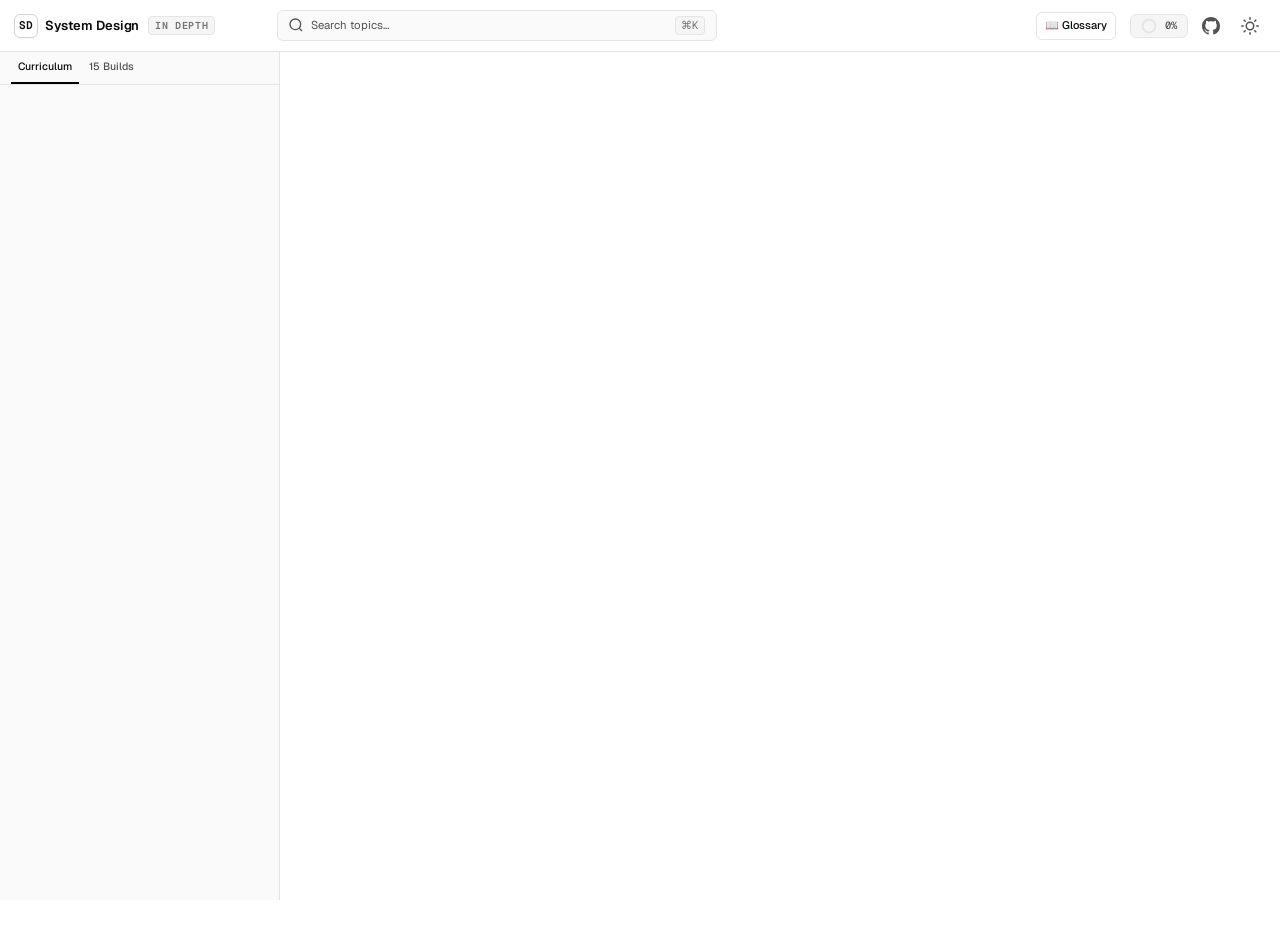
==== commit 1ca8b152: "Upgrade builds, add 8 simulators, check-yourself slider, play videos in place Builds (15, each with " ====
--- a/index.html
+++ b/index.html
@@ -33,7 +33,7 @@
   <!-- Stylesheets -->
   <link rel="stylesheet" href="css/variables.css?v=544d272d9a">
   <link rel="stylesheet" href="css/layout.css?v=d51fb5dfe4">
-  <link rel="stylesheet" href="css/components.css?v=e750eeee8c">
+  <link rel="stylesheet" href="css/components.css?v=ef8b78bc61">
   <link rel="stylesheet" href="css/content.css?v=757b22ae99">
 
   <!-- Google Analytics 4 (GA4) -->
@@ -59,7 +59,7 @@
       } catch {}
     })();
   </script>
-  <script>window.ASSET_VERSION = "cee07da543";</script>
+  <script>window.ASSET_VERSION = "638557a3ee";</script>
 </head>
 <body>
   <!-- Skip to content -->
@@ -113,7 +113,7 @@
   <aside class="sidebar" id="sidebar" role="navigation" aria-label="Course navigation">
     <nav class="sidebar__tabs" role="tablist">
       <button class="sidebar__tab active" data-tab="curriculum" role="tab" aria-selected="true">Curriculum</button>
-      <button class="sidebar__tab" data-tab="builds" role="tab" aria-selected="false">12 Builds</button>
+      <button class="sidebar__tab" data-tab="builds" role="tab" aria-selected="false">15 Builds</button>
     </nav>
     <div class="sidebar__content" id="sidebar-content"></div>
   </aside>
@@ -181,10 +181,10 @@
   </div>
 
   <!-- Data Scripts -->
-  <script defer src="data/curriculum.js?v=8807658cab"></script>
-  <script defer src="data/implementations_code.js?v=a933588e1e"></script>
-  <script defer src="data/projects.js?v=b2922fbc7b"></script>
-  <script defer src="data/glossary.js?v=a336daabdb"></script>
+  <script defer src="data/curriculum.js?v=ed52a91626"></script>
+  <script defer src="data/implementations_code.js?v=7fa24173da"></script>
+  <script defer src="data/projects.js?v=8783850429"></script>
+  <script defer src="data/glossary.js?v=81c87d4aae"></script>
   <script defer src="data/content/m01-foundations.js?v=61ad2f4191"></script>
   <script defer src="data/content/m02-apis-protocols.js?v=8ce8b7cfca"></script>
   <script defer src="data/content/m03-data-modeling-sql.js?v=1a2cae9e6b"></script>
@@ -205,15 +205,17 @@
   <script defer src="data/content/m18-case-studies.js?v=0f6a54aec2"></script>
 
   <!-- App Scripts -->
-  <script defer src="js/analytics.js?v=8f59da3454"></script>
-  <script defer src="js/progress.js?v=72ff0ecc07"></script>
-  <script defer src="js/search.js?v=e9ecdfcd60"></script>
+  <script defer src="js/analytics.js?v=8e2304fc12"></script>
+  <script defer src="js/progress.js?v=8d04470dea"></script>
+  <script defer src="js/search.js?v=2ebf07c1f2"></script>
   <script defer src="js/exercises.js?v=ad524429c3"></script>
-  <script defer src="js/simulators.js?v=a2c92c0855"></script>
-  <script defer src="js/simulators-extra.js?v=a75f70acff"></script>
+  <script defer src="js/simulators.js?v=d091a36e30"></script>
+  <script defer src="js/simulators-extra.js?v=37273649b6"></script>
   <script defer src="js/simulators-advanced.js?v=3f59fb03a7"></script>
   <script defer src="js/simulators-distributed.js?v=30d663cc4e"></script>
-  <script defer src="js/renderer.js?v=880fd0ffc6"></script>
+  <script defer src="js/simulators-ops.js?v=ff1d2ff9b7"></script>
+  <script defer src="js/simulators-data.js?v=a0ae4e411f"></script>
+  <script defer src="js/renderer.js?v=1b4e3fc968"></script>
   
   <script defer src="data/questions/q01-foundations.js?v=81794753c2"></script>
   <script defer src="data/questions/q02-apis-protocols.js?v=3ae8293a0e"></script>
@@ -233,7 +235,7 @@
   <script defer src="data/questions/q16-product-designs.js?v=31779cc0d8"></script>
   <script defer src="data/questions/q17-media-ops-designs.js?v=d3721b1ab1"></script>
   <script defer src="data/questions/q18-case-studies.js?v=3c6df68044"></script>
-  <script defer src="js/quiz.js?v=1132a29a50"></script>
+  <script defer src="js/quiz.js?v=6925d26197"></script>
   
   <script defer src="js/app.js?v=42eb644f75"></script>
 
--- a/css/components.css
+++ b/css/components.css
@@ -2123,32 +2123,96 @@
 .sim-bar > div { width: 100%; background: var(--info); border-radius: 2px 2px 0 0; min-height: 2px; }
 .sim-bar > span { font-size: 10px; color: var(--fg-faint); font-family: var(--font-mono); }
 
-/* ── Inline self-checks (end of the section they test) ─────── */
-.inline-check {
-  margin: var(--space-6) 0;
-  padding: var(--space-4) var(--space-5);
+/* ── Check yourself slider (one question at a time) ────────── */
+.check-slider {
+  margin: var(--space-8) 0;
+  padding: var(--space-4) var(--space-5) var(--space-5);
   background: var(--surface);
   border: 1px solid var(--border);
   border-radius: var(--r-md);
 }
-.inline-check__head { display: flex; align-items: baseline; gap: var(--space-2); flex-wrap: wrap; margin-bottom: var(--space-2); }
-.inline-check__label {
+.check-slider__head { display: flex; align-items: center; gap: var(--space-3); flex-wrap: wrap; margin-bottom: var(--space-3); padding-bottom: var(--space-3); border-bottom: 1px solid var(--divider); }
+.check-slider__label {
   font-size: 11px; font-family: var(--font-mono); text-transform: uppercase; letter-spacing: var(--tracking-wider);
   color: var(--fg); padding: 1px 6px; border: 1px solid var(--border-strong); border-radius: var(--r-sm);
 }
-.inline-check__title { font-size: var(--text-sm); font-weight: var(--weight-semibold); color: var(--fg); }
-.inline-check__level { margin-left: auto; font-size: 11px; font-family: var(--font-mono); color: var(--fg-faint); }
-.prose .inline-check__prompt, .inline-check__prompt { margin: 0 0 var(--space-3); color: var(--fg); font-size: var(--text-md); }
-.inline-check__options { display: flex; flex-direction: column; gap: var(--space-2); margin-bottom: var(--space-3); }
-.inline-check .quiz-option-label {
+.check-slider__count { font-size: var(--text-sm); color: var(--fg-muted); }
+.check-slider__count b { color: var(--fg); }
+.check-slider__dots { display: flex; gap: 6px; margin-left: auto; }
+.check-slider__dot { width: 8px; height: 8px; border-radius: 50%; background: var(--surface-active); transition: background var(--dur-fast), transform var(--dur-fast); }
+.check-slider__dot.is-current { background: var(--fg); transform: scale(1.2); }
+.check-slider__dot.is-right { background: var(--success); }
+.check-slider__dot.is-wrong { background: var(--error); }
+.check-slider__slide[hidden], .check-slider__done[hidden], .check-slider__next[hidden] { display: none; }
+.check-slider__slide { animation: check-slide-in var(--dur-normal) var(--ease-out); }
+@keyframes check-slide-in { from { opacity: 0; transform: translateX(12px); } to { opacity: 1; transform: none; } }
+.check-slider__meta { display: flex; align-items: baseline; gap: var(--space-2); margin-bottom: 2px; }
+.check-slider__title { font-size: var(--text-sm); font-weight: var(--weight-semibold); color: var(--fg); }
+.check-slider__level { margin-left: auto; font-size: 11px; font-family: var(--font-mono); color: var(--fg-faint); }
+.check-slider__section { font-size: var(--text-xs); color: var(--fg-faint); margin-bottom: var(--space-3); }
+.prose .check-slider__prompt, .check-slider__prompt { margin: 0 0 var(--space-3); color: var(--fg); font-size: var(--text-md); }
+.check-slider__options { display: flex; flex-direction: column; gap: var(--space-2); margin-bottom: var(--space-3); }
+.check-slider .quiz-option-label {
   align-items: flex-start; padding: var(--space-2) var(--space-3);
   border: 1px solid var(--border); border-radius: var(--r-md); background: var(--bg);
   font-size: var(--text-sm); color: var(--fg-prose);
   transition: border-color var(--dur-fast), background var(--dur-fast);
 }
-.inline-check .quiz-option-label:hover { border-color: var(--border-focus); }
-.inline-check .quiz-option-label:has(input:checked) { border-color: var(--fg); background: var(--selected-bg); }
-.inline-check .quiz-option-label input { margin-top: 3px; accent-color: var(--fg); }
-.inline-check__feedback { margin-top: var(--space-3); font-size: var(--text-sm); color: var(--fg-prose); }
-.inline-check .quiz-option-label.correct { border-color: var(--success); background: var(--success-muted); color: var(--fg); }
-.inline-check .quiz-option-label.incorrect { border-color: var(--error); background: var(--error-muted); }
+.check-slider .quiz-option-label:hover { border-color: var(--border-focus); }
+.check-slider .quiz-option-label:has(input:checked) { border-color: var(--fg); background: var(--selected-bg); }
+.check-slider .quiz-option-label input { margin-top: 3px; accent-color: var(--fg); }
+/* :has(input:checked) outranks a plain class, so repeat it to keep the graded colours on the picked option */
+.check-slider .quiz-option-label.correct, .check-slider .quiz-option-label.correct:has(input:checked) { border-color: var(--success); background: var(--success-muted); color: var(--fg); }
+.check-slider .quiz-option-label.incorrect, .check-slider .quiz-option-label.incorrect:has(input:checked) { border-color: var(--error); background: var(--error-muted); }
+.check-slider__actions { display: flex; gap: var(--space-2); }
+.check-slider__feedback { margin-top: var(--space-3); font-size: var(--text-sm); color: var(--fg-prose); }
+.check-slider__done { text-align: center; padding: var(--space-4) 0 var(--space-2); }
+.check-slider__score { font-size: var(--text-md); color: var(--fg); margin: 0 0 var(--space-3); }
+
+/* ── From-scratch builds: lesson link card + build page header ── */
+.lesson-builds {
+  margin: var(--space-6) 0;
+  padding: var(--space-4) var(--space-5);
+  background: var(--surface);
+  border: 1px solid var(--border);
+  border-radius: var(--r-md);
+}
+.lesson-builds__title { display: flex; align-items: center; gap: var(--space-2); font-size: var(--text-sm); margin: 0 0 var(--space-3); color: var(--fg); }
+.lesson-builds__title svg { width: 16px; height: 16px; }
+.lesson-builds__item {
+  display: flex; flex-direction: column; gap: 2px;
+  padding: var(--space-2) var(--space-3); margin-top: var(--space-2);
+  border: 1px solid var(--border); border-radius: var(--r-md); background: var(--bg);
+  text-decoration: none; color: inherit; transition: border-color var(--dur-fast), background var(--dur-fast);
+}
+.lesson-builds__item:hover { border-color: var(--border-focus); background: var(--surface-hover); }
+.lesson-builds__name { font-weight: var(--weight-semibold); font-size: var(--text-sm); color: var(--fg); }
+.lesson-builds__summary { font-size: var(--text-xs); color: var(--fg-muted); }
+
+.build-summary { color: var(--fg-muted); margin: var(--space-2) 0; max-width: var(--reading-max); }
+.lesson-header__meta a { color: var(--fg); text-decoration: underline; text-decoration-color: var(--border-strong); text-underline-offset: 3px; }
+.build-run {
+  display: flex; align-items: center; justify-content: space-between; gap: var(--space-4); flex-wrap: wrap;
+  margin: var(--space-4) 0; padding: var(--space-3) var(--space-4);
+  border: 1px solid var(--border); border-radius: var(--r-md); background: var(--surface);
+  font-size: var(--text-sm); color: var(--fg-prose);
+}
+.build-run code { font-family: var(--font-mono); font-size: 0.9em; background: var(--code-inline-bg); color: var(--code-inline-fg); padding: 1px 5px; border-radius: var(--r-sm); }
+.build-files { display: flex; flex-wrap: wrap; gap: var(--space-2); margin: 0 0 var(--space-6); }
+.build-files__item {
+  font-family: var(--font-mono); font-size: var(--text-xs); color: var(--fg-muted); text-decoration: none;
+  padding: 2px 8px; border: 1px solid var(--border); border-radius: var(--r-sm);
+}
+.build-files__item:hover { color: var(--fg); border-color: var(--border-strong); }
+
+/* Play overlay on "More videos" cards: clicking plays the video in the main player */
+.video-more__card { cursor: pointer; }
+.video-more__play {
+  position: absolute; inset: 0; margin: auto;
+  width: 28px; height: 28px; border-radius: 50%;
+  display: grid; place-items: center;
+  background: rgba(0, 0, 0, 0.7); color: #fff;
+  opacity: 0.85; transition: opacity var(--dur-fast), transform var(--dur-fast);
+}
+.video-more__play svg { width: 12px; height: 12px; margin-left: 2px; }
+.video-more__card:hover .video-more__play { opacity: 1; transform: scale(1.08); }
